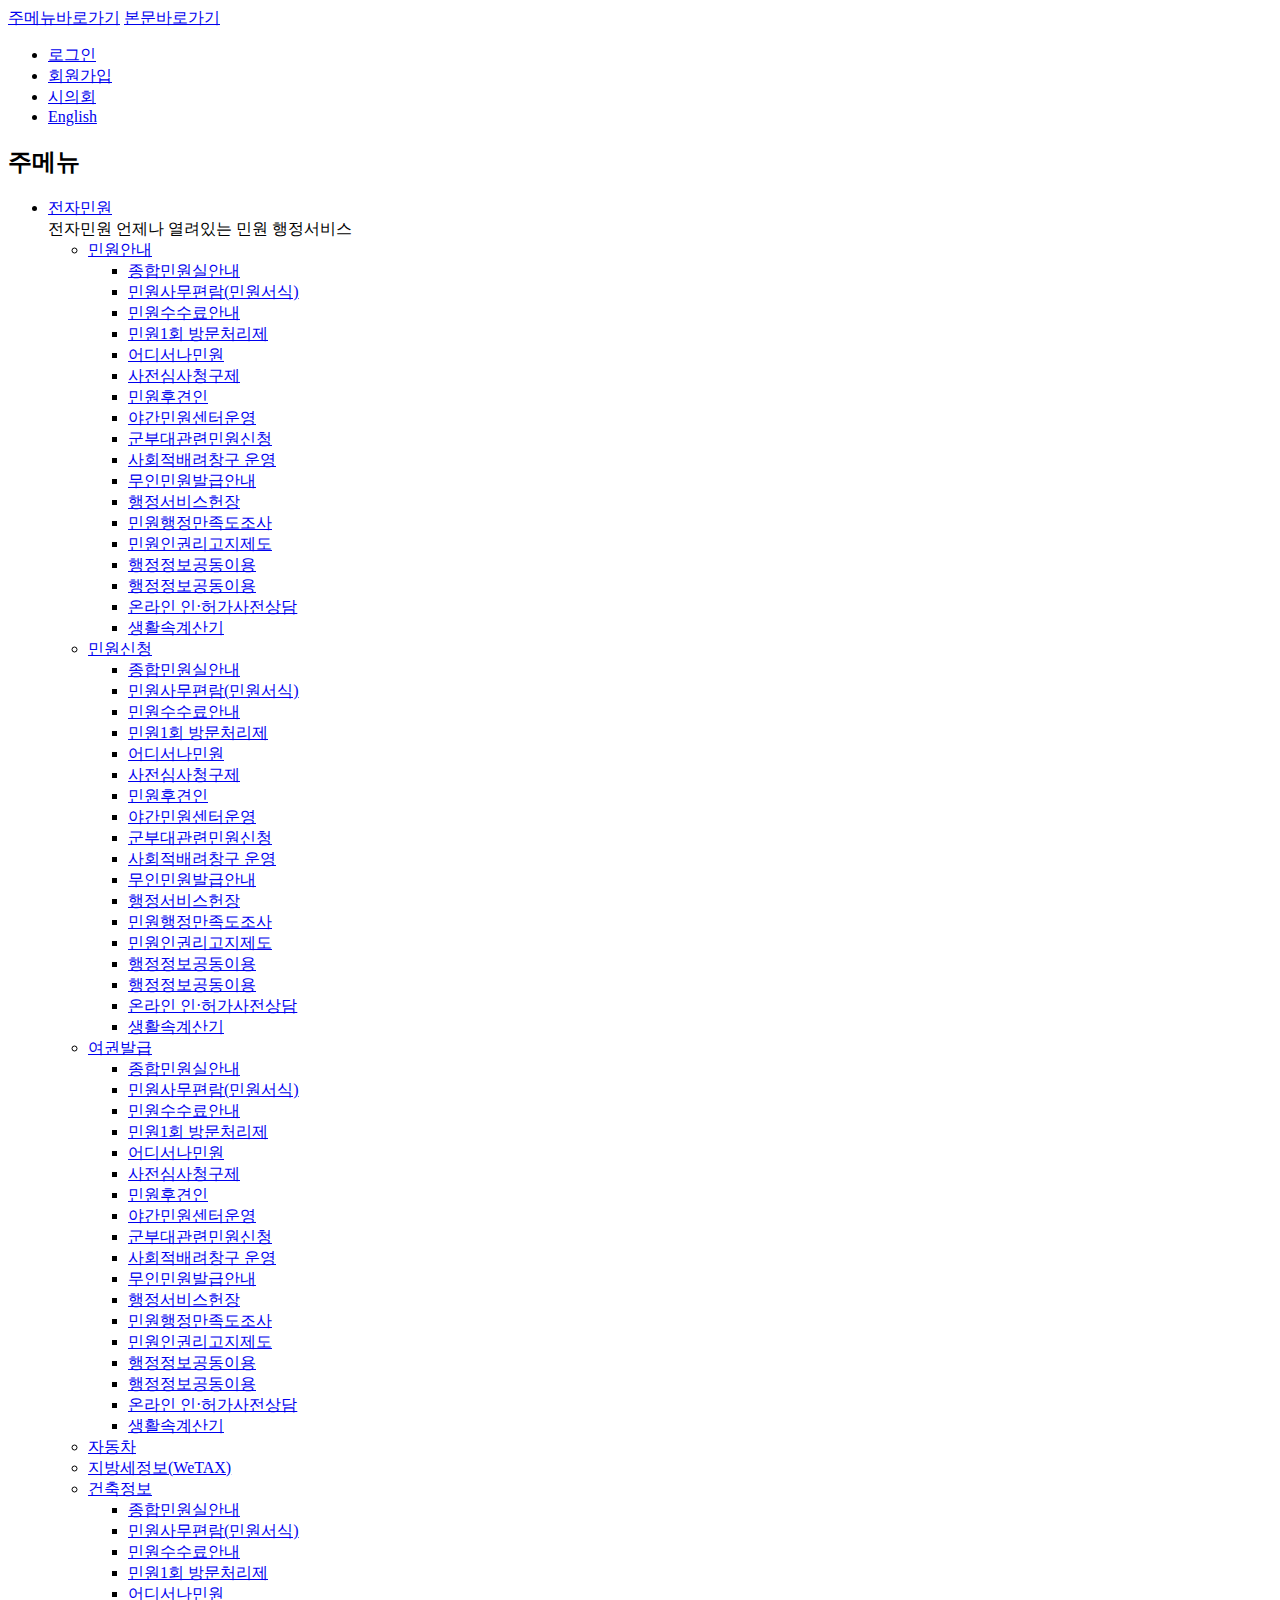
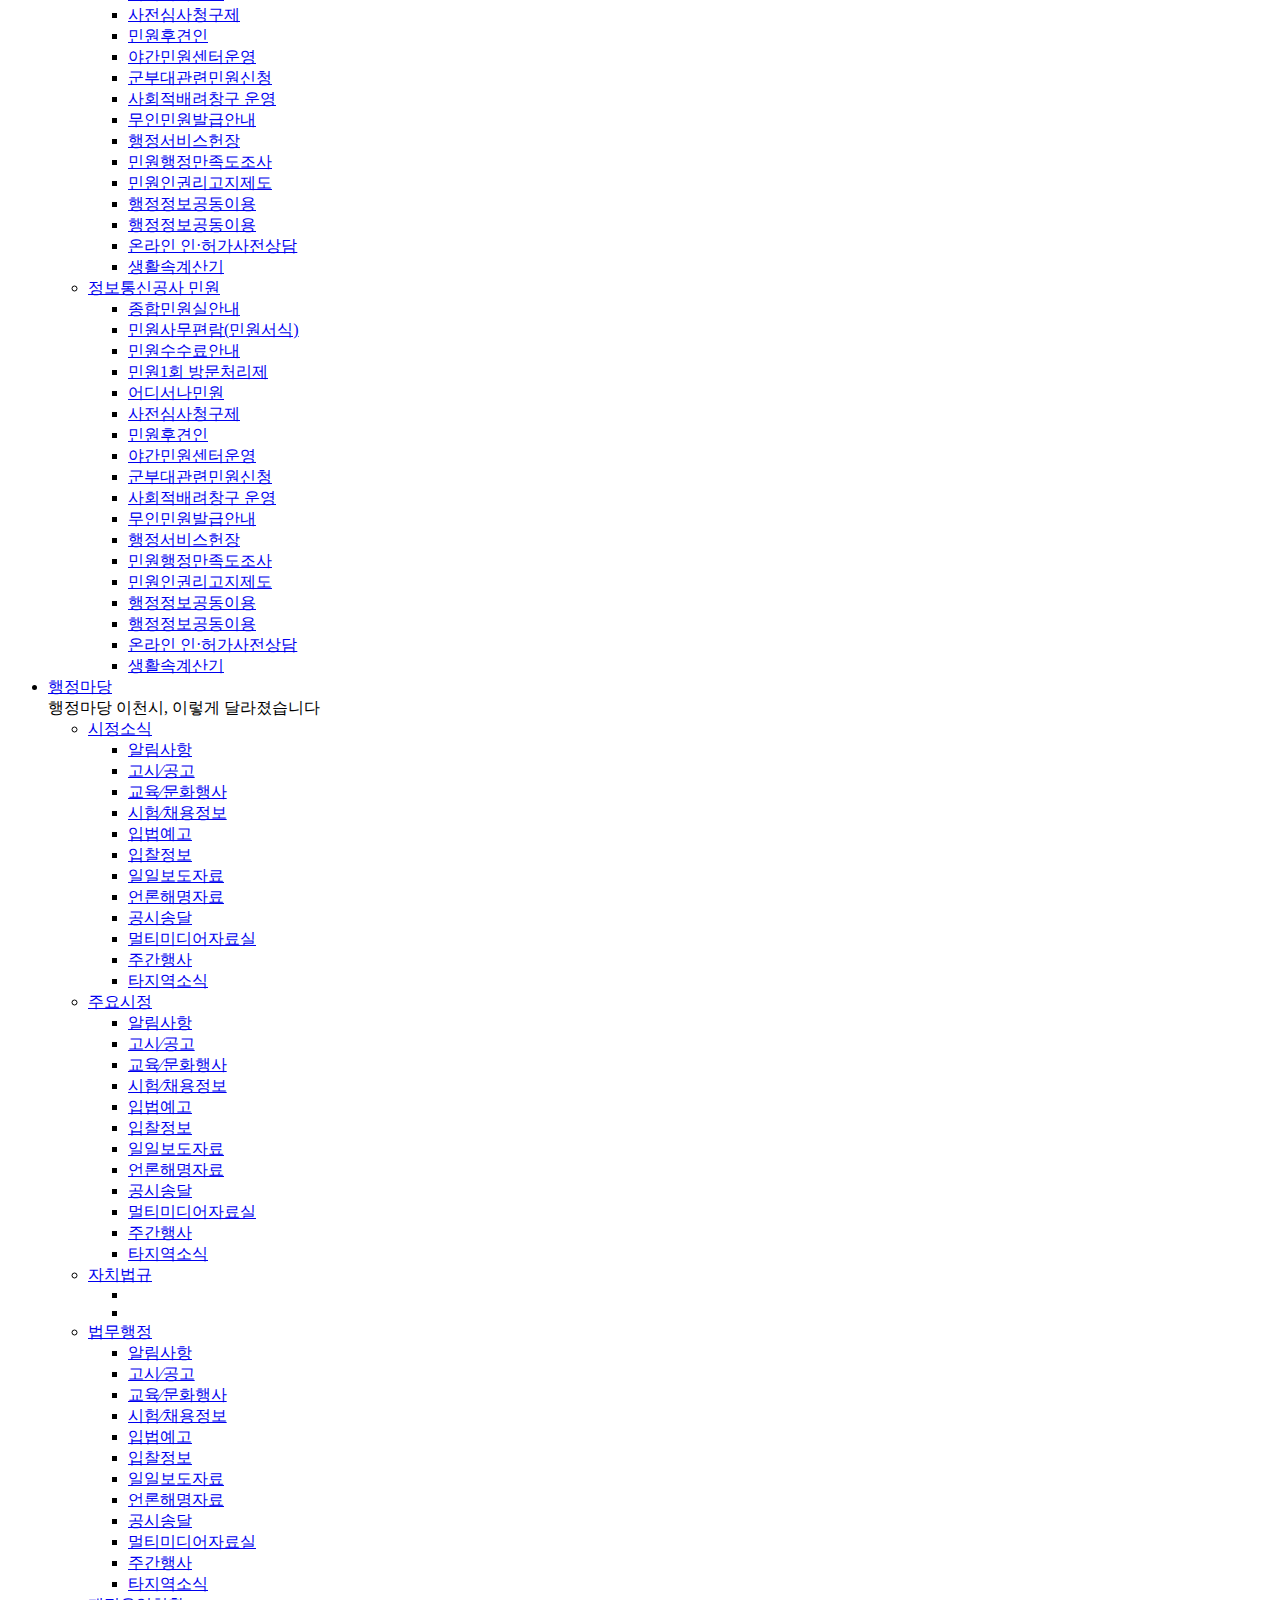
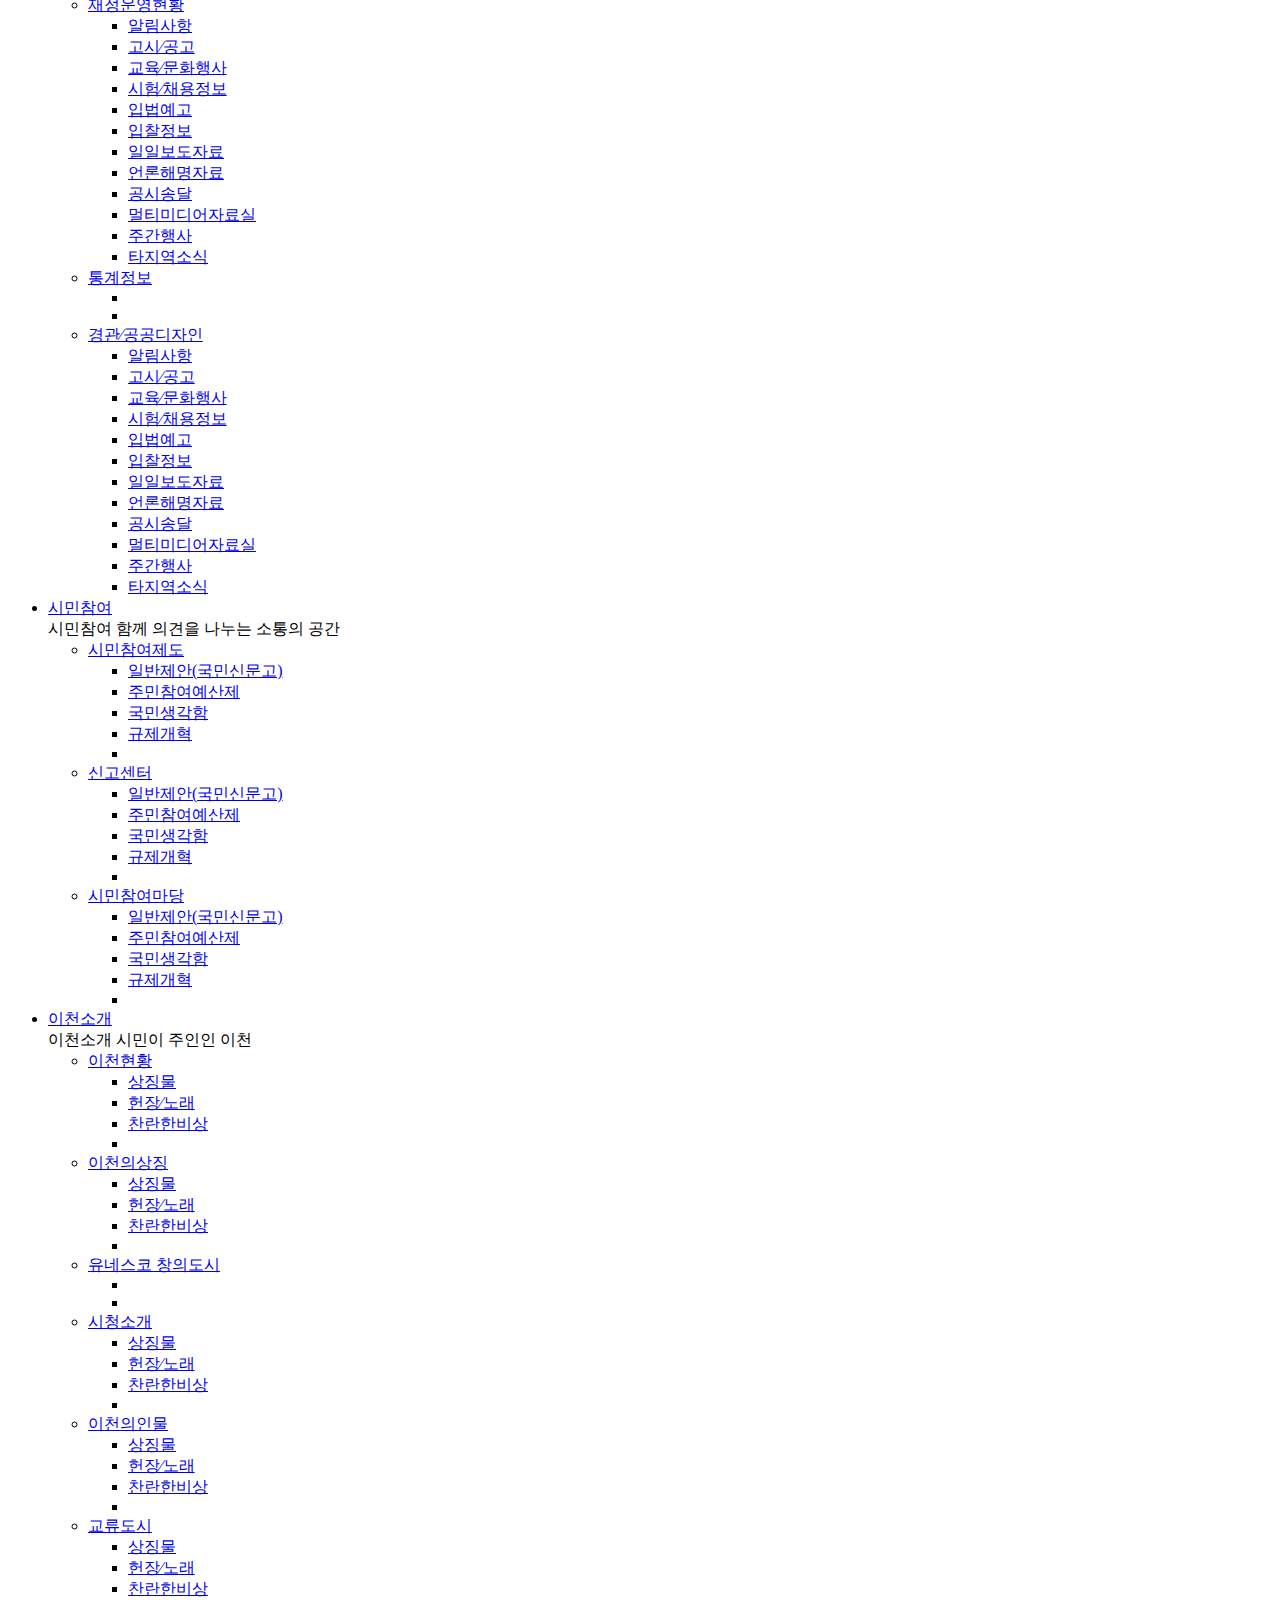
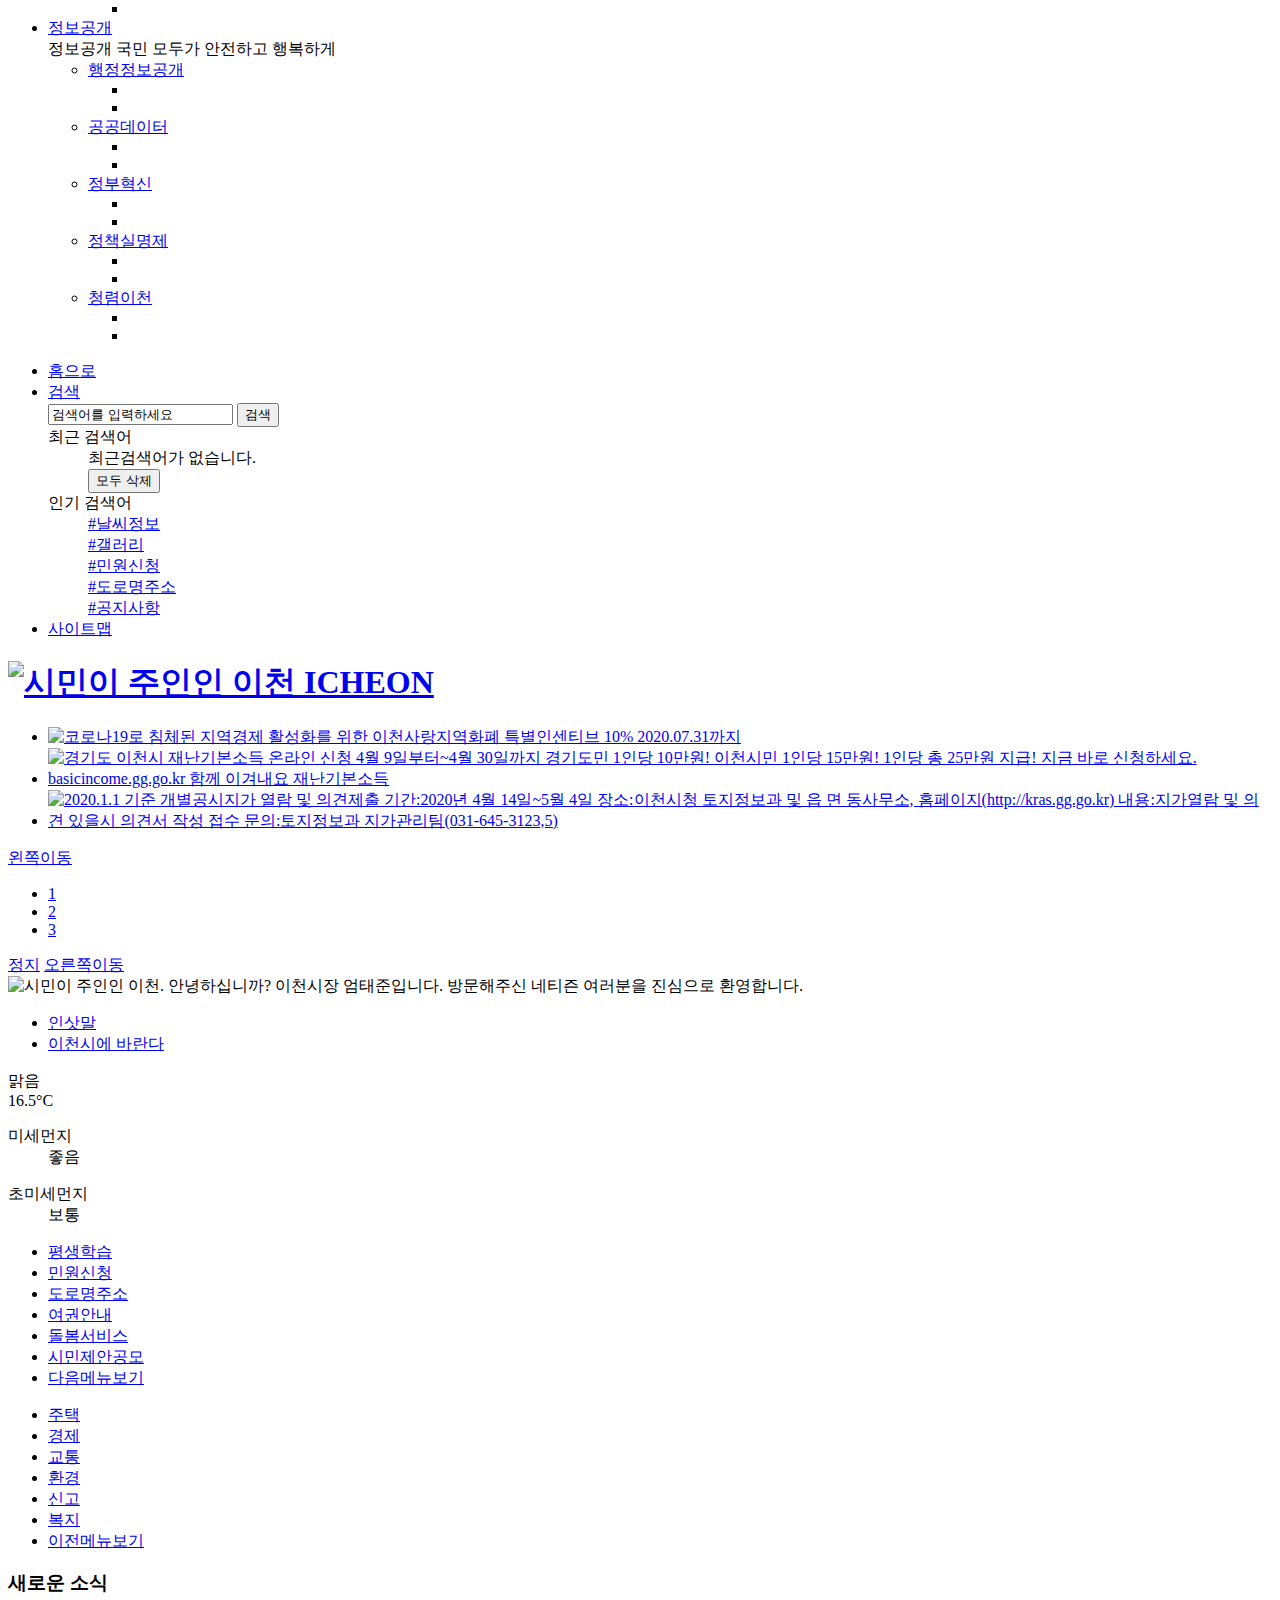
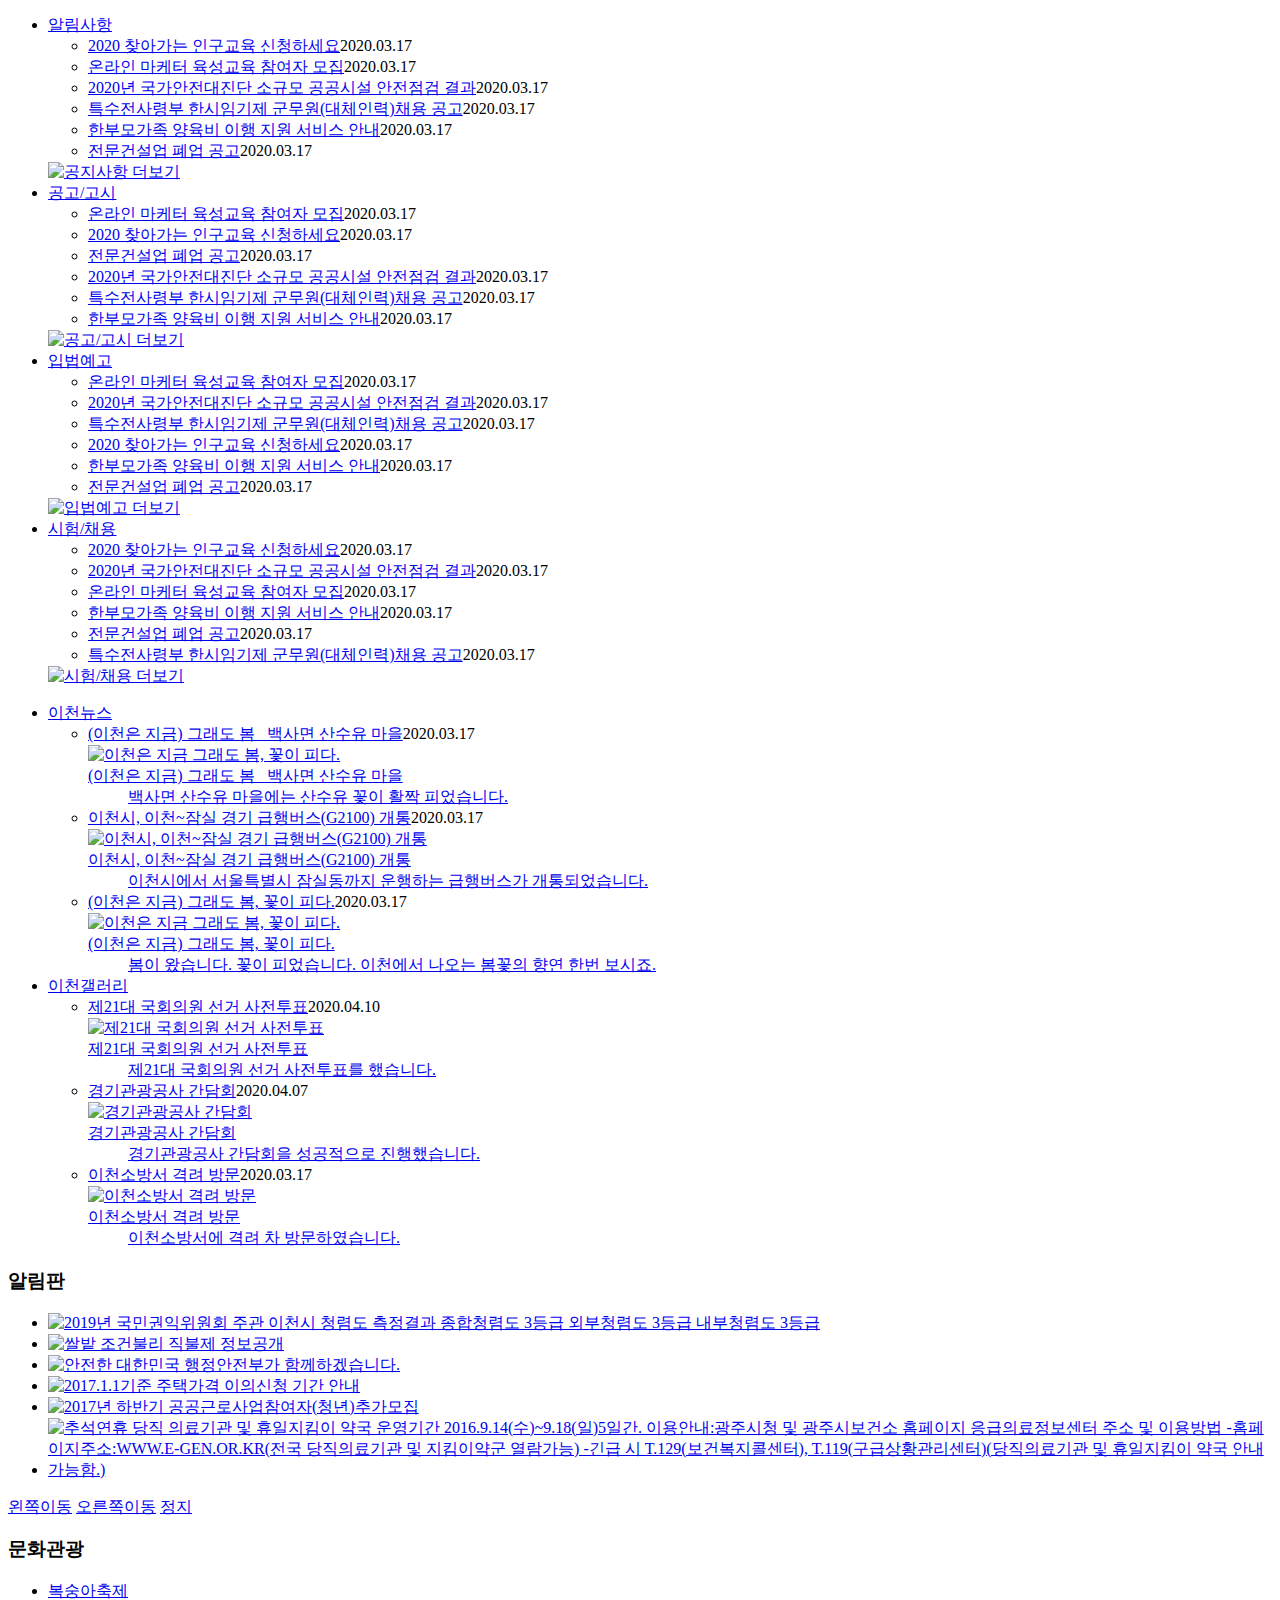
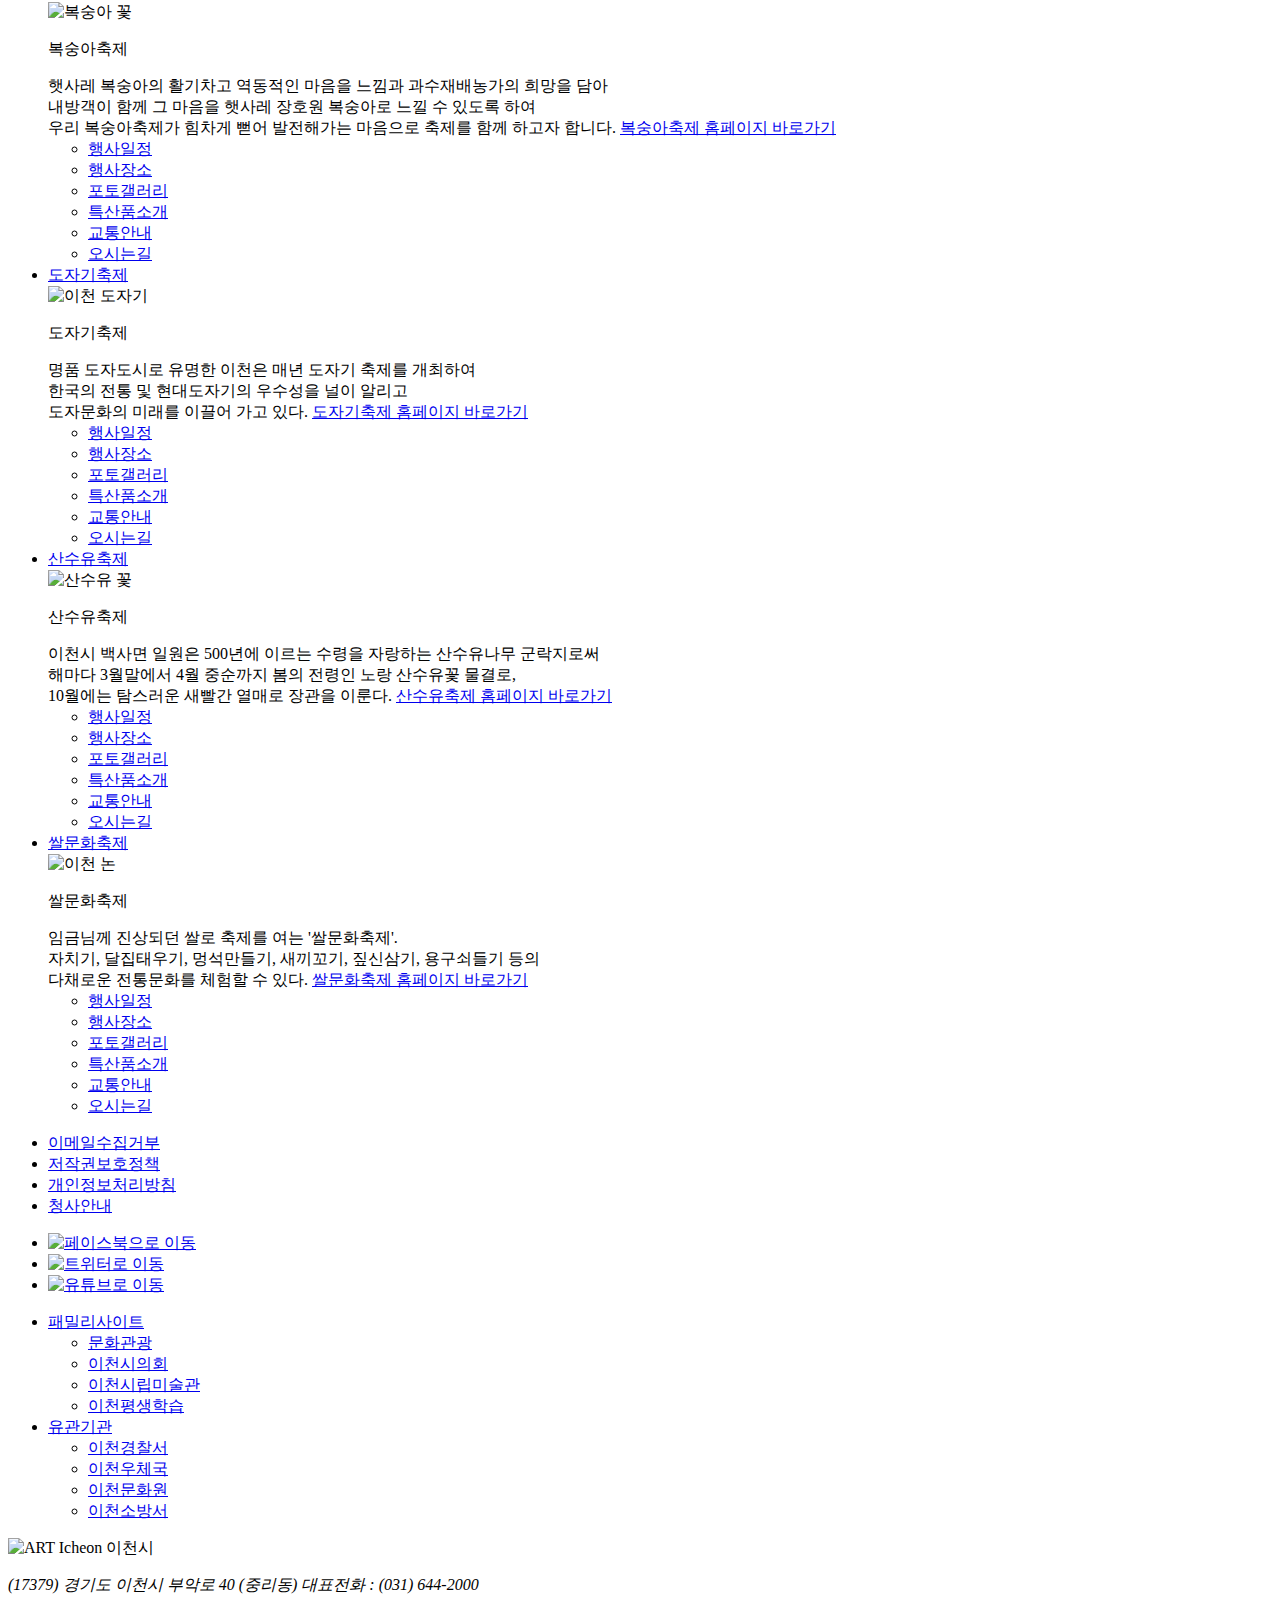
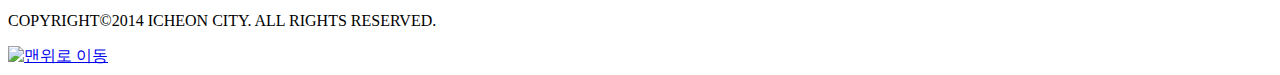
==== html/index.html @ 1af58473 "Add files via upload" ====
<!DOCTYPE html PUBLIC "-//W3C//DTD XHTML 1.0 Transitional//EN" "http://www.w3.org/TR/xhtml1/DTD/xhtml1-transitional.dtd">
<html lang="ko" xml:lang="ko" xmlns="http://www.w3.org/1999/xhtml">

<head>
	<meta http-equiv="Content-Type" content="text/html; charset=utf-8" />
	<meta http-equiv="X-UA-Compatible" content="IE=edge" />
	<title>시민이 주인인 이천 이천시청</title>
	<meta name="robots" content="noindex, nofollow" />
	<meta name="keywords" content="키워드넣기" />
	<meta name="description" content="설명넣기" />
	<meta name="author" content="저자넣기" />
	<link rel="stylesheet" type="text/css" href="../css/main.css" />
	<script type="text/javascript" src="../js/main.js"></script>
</head>

<body>
	<!-- skip menu-->
	<div id="skipMenu">
		<a href="#gnb">주메뉴바로가기</a>
		<a href="#container">본문바로가기</a>
	</div>
	<!-- wrapper / w:100%-->
	<div id="wrapper">
		<!-- header / w:100%-->
		<div id="header_wrap">
			<div id="header_intro_wrap">
				<div class="header_intro clearfix">
					<ul class="user_menu">
						<li><a href="login.html">로그인</a></li>
						<li><a href="signup_01.html">회원가입</a></li>
						<li><a href="/">시의회</a></li>
						<li><a href="/">English</a></li>
					</ul>
				</div>
			</div>
			<div class="header clearfix">
				<h2 class="skip">주메뉴</h2>
				<!-- gnb-->
				<ul class="gnb" id="gnb">
					<li><a href="notice.html">전자민원</a>
						<div class="gnb_sub_wrap">
							<div class="gnb_info_01">
								<span class="gnb_title">전자민원</span>
								<span class="gnb_text">언제나 열려있는 민원 행정서비스</span>
							</div>
							<ul class="gnb_depth2">
								<!-- depth_2 -->
								<li class="depth_2">
									<a href="/">민원안내</a>
									<ul class="depth_3">
										<li><a href="/">종합민원실안내</a></li>
										<li><a href="/">민원사무편람&#40;민원서식&#41;</a></li>
										<li><a href="/">민원수수료안내</a></li>
										<li><a href="/">민원1회 방문처리제</a></li>
										<li><a href="/">어디서나민원</a></li>
										<li><a href="/">사전심사청구제</a></li>
										<li><a href="/">민원후견인</a></li>
										<li><a href="/">야간민원센터운영</a></li>
										<li><a href="/">군부대관련민원신청</a></li>
										<li><a href="/">사회적배려창구 운영</a></li>
										<li><a href="/">무인민원발급안내</a></li>
										<li><a href="/">행정서비스헌장</a></li>
										<li><a href="/">민원행정만족도조사</a></li>
										<li><a href="/">민원인권리고지제도</a></li>
										<li><a href="/">행정정보공동이용</a></li>
										<li><a href="/">행정정보공동이용</a></li>
										<li><a href="/">온라인 인·허가사전상담</a></li>
										<li><a href="/">생활속계산기</a></li>
									</ul>
								</li><!-- //depth_2 -->
								<!-- depth_2 -->
								<li class="depth_2">
									<a href="/">민원신청</a>
									<ul class="depth_3">
										<li><a href="/">종합민원실안내</a></li>
										<li><a href="/">민원사무편람&#40;민원서식&#41;</a></li>
										<li><a href="/">민원수수료안내</a></li>
										<li><a href="/">민원1회 방문처리제</a></li>
										<li><a href="/">어디서나민원</a></li>
										<li><a href="/">사전심사청구제</a></li>
										<li><a href="/">민원후견인</a></li>
										<li><a href="/">야간민원센터운영</a></li>
										<li><a href="/">군부대관련민원신청</a></li>
										<li><a href="/">사회적배려창구 운영</a></li>
										<li><a href="/">무인민원발급안내</a></li>
										<li><a href="/">행정서비스헌장</a></li>
										<li><a href="/">민원행정만족도조사</a></li>
										<li><a href="/">민원인권리고지제도</a></li>
										<li><a href="/">행정정보공동이용</a></li>
										<li><a href="/">행정정보공동이용</a></li>
										<li><a href="/">온라인 인·허가사전상담</a></li>
										<li><a href="/">생활속계산기</a></li>
									</ul>
								</li><!-- //depth_2 -->
								<!-- depth_2 -->
								<li class="depth_2">
									<a href="/">여권발급</a>
									<ul class="depth_3">
										<li><a href="/">종합민원실안내</a></li>
										<li><a href="/">민원사무편람&#40;민원서식&#41;</a></li>
										<li><a href="/">민원수수료안내</a></li>
										<li><a href="/">민원1회 방문처리제</a></li>
										<li><a href="/">어디서나민원</a></li>
										<li><a href="/">사전심사청구제</a></li>
										<li><a href="/">민원후견인</a></li>
										<li><a href="/">야간민원센터운영</a></li>
										<li><a href="/">군부대관련민원신청</a></li>
										<li><a href="/">사회적배려창구 운영</a></li>
										<li><a href="/">무인민원발급안내</a></li>
										<li><a href="/">행정서비스헌장</a></li>
										<li><a href="/">민원행정만족도조사</a></li>
										<li><a href="/">민원인권리고지제도</a></li>
										<li><a href="/">행정정보공동이용</a></li>
										<li><a href="/">행정정보공동이용</a></li>
										<li><a href="/">온라인 인·허가사전상담</a></li>
										<li><a href="/">생활속계산기</a></li>
									</ul>
								</li><!-- //depth_2 -->
								<!-- depth_2 -->
								<li class="depth_2 new_page">
									<a href="/">자동차</a>
								</li><!-- //depth_2 -->
								<!-- depth_2 -->
								<li class="depth_2 new_page">
									<a href="/">지방세정보&#40;WeTAX&#41;</a>
								</li><!-- //depth_2 -->
								<!-- depth_2 -->
								<li class="depth_2">
									<a href="/">건축정보</a>
									<ul class="depth_3">
										<li><a href="/">종합민원실안내</a></li>
										<li><a href="/">민원사무편람&#40;민원서식&#41;</a></li>
										<li><a href="/">민원수수료안내</a></li>
										<li><a href="/">민원1회 방문처리제</a></li>
										<li><a href="/">어디서나민원</a></li>
										<li><a href="/">사전심사청구제</a></li>
										<li><a href="/">민원후견인</a></li>
										<li><a href="/">야간민원센터운영</a></li>
										<li><a href="/">군부대관련민원신청</a></li>
										<li><a href="/">사회적배려창구 운영</a></li>
										<li><a href="/">무인민원발급안내</a></li>
										<li><a href="/">행정서비스헌장</a></li>
										<li><a href="/">민원행정만족도조사</a></li>
										<li><a href="/">민원인권리고지제도</a></li>
										<li><a href="/">행정정보공동이용</a></li>
										<li><a href="/">행정정보공동이용</a></li>
										<li><a href="/">온라인 인·허가사전상담</a></li>
										<li><a href="/">생활속계산기</a></li>
									</ul>
								</li><!-- //depth_2 -->
								<!-- depth_2 -->
								<li class="depth_2">
									<a href="/">정보통신공사 민원</a>
									<ul class="depth_3">
										<li><a href="/">종합민원실안내</a></li>
										<li><a href="/">민원사무편람&#40;민원서식&#41;</a></li>
										<li><a href="/">민원수수료안내</a></li>
										<li><a href="/">민원1회 방문처리제</a></li>
										<li><a href="/">어디서나민원</a></li>
										<li><a href="/">사전심사청구제</a></li>
										<li><a href="/">민원후견인</a></li>
										<li><a href="/">야간민원센터운영</a></li>
										<li><a href="/">군부대관련민원신청</a></li>
										<li><a href="/">사회적배려창구 운영</a></li>
										<li><a href="/">무인민원발급안내</a></li>
										<li><a href="/">행정서비스헌장</a></li>
										<li><a href="/">민원행정만족도조사</a></li>
										<li><a href="/">민원인권리고지제도</a></li>
										<li><a href="/">행정정보공동이용</a></li>
										<li><a href="/">행정정보공동이용</a></li>
										<li><a href="/">온라인 인·허가사전상담</a></li>
										<li><a href="/">생활속계산기</a></li>
									</ul>
								</li><!-- //depth_2 -->
							</ul><!-- //gnb_depth2 -->
						</div>
					</li>
					<li><a href="gallery.html">행정마당</a>
						<div class="gnb_sub_wrap">
							<div class="gnb_info_02">
								<span class="gnb_title">행정마당</span>
								<span class="gnb_text">이천시, 이렇게 달라졌습니다</span>
							</div>
							<ul class="gnb_depth2">
								<!-- depth_2 -->
								<li class="depth_2">
									<a href="/">시정소식</a>
									<ul class="depth_3">
										<li><a href="/">알림사항</a></li>
										<li><a href="/">고시&frasl;공고</a></li>
										<li><a href="/">교육&frasl;문화행사</a></li>
										<li><a href="/">시험&frasl;채용정보</a></li>
										<li><a href="/">입법예고</a></li>
										<li><a href="/">입찰정보</a></li>
										<li><a href="/">일일보도자료</a></li>
										<li><a href="/">언론해명자료</a></li>
										<li><a href="/">공시송달</a></li>
										<li><a href="/">멀티미디어자료실</a></li>
										<li><a href="/">주간행사</a></li>
										<li><a href="/">타지역소식</a></li>
									</ul>
								</li><!-- //depth_2 -->
								<!-- depth_2 -->
								<li class="depth_2">
									<a href="/">주요시정</a>
									<ul class="depth_3">
										<li><a href="/">알림사항</a></li>
										<li><a href="/">고시&frasl;공고</a></li>
										<li><a href="/">교육&frasl;문화행사</a></li>
										<li><a href="/">시험&frasl;채용정보</a></li>
										<li><a href="/">입법예고</a></li>
										<li><a href="/">입찰정보</a></li>
										<li><a href="/">일일보도자료</a></li>
										<li><a href="/">언론해명자료</a></li>
										<li><a href="/">공시송달</a></li>
										<li><a href="/">멀티미디어자료실</a></li>
										<li><a href="/">주간행사</a></li>
										<li><a href="/">타지역소식</a></li>
									</ul>
								</li><!-- //depth_2 -->
								<!-- depth_2 -->
								<li class="depth_2 new_page">
									<a href="/">자치법규</a>
									<ul class="depth_3">
										<li></li>
									</ul>
									<ul class="depth_3_2">
										<li></li>
									</ul>
								</li><!-- //depth_2 -->
								<!-- depth_2 -->
								<li class="depth_2">
									<a href="/">법무행정</a>
									<ul class="depth_3">
										<li><a href="/">알림사항</a></li>
										<li><a href="/">고시&frasl;공고</a></li>
										<li><a href="/">교육&frasl;문화행사</a></li>
										<li><a href="/">시험&frasl;채용정보</a></li>
										<li><a href="/">입법예고</a></li>
										<li><a href="/">입찰정보</a></li>
										<li><a href="/">일일보도자료</a></li>
										<li><a href="/">언론해명자료</a></li>
										<li><a href="/">공시송달</a></li>
										<li><a href="/">멀티미디어자료실</a></li>
										<li><a href="/">주간행사</a></li>
										<li><a href="/">타지역소식</a></li>
									</ul>
								</li><!-- //depth_2 -->
								<!-- depth_2 -->
								<li class="depth_2">
									<a href="/">재정운영현황</a>
									<ul class="depth_3">
										<li><a href="/">알림사항</a></li>
										<li><a href="/">고시&frasl;공고</a></li>
										<li><a href="/">교육&frasl;문화행사</a></li>
										<li><a href="/">시험&frasl;채용정보</a></li>
										<li><a href="/">입법예고</a></li>
										<li><a href="/">입찰정보</a></li>
										<li><a href="/">일일보도자료</a></li>
										<li><a href="/">언론해명자료</a></li>
										<li><a href="/">공시송달</a></li>
										<li><a href="/">멀티미디어자료실</a></li>
										<li><a href="/">주간행사</a></li>
										<li><a href="/">타지역소식</a></li>
									</ul>
								</li><!-- //depth_2 -->
								<!-- depth_2 -->
								<li class="depth_2 new_page">
									<a href="/">통계정보</a>
									<ul class="depth_3">
										<li></li>
									</ul>
									<ul class="depth_3_2">
										<li></li>
									</ul>
								</li><!-- //depth_2 -->
								<!-- depth_2 -->
								<li class="depth_2">
									<a href="/">경관&frasl;공공디자인</a>
									<ul class="depth_3">
										<li><a href="/">알림사항</a></li>
										<li><a href="/">고시&frasl;공고</a></li>
										<li><a href="/">교육&frasl;문화행사</a></li>
										<li><a href="/">시험&frasl;채용정보</a></li>
										<li><a href="/">입법예고</a></li>
										<li><a href="/">입찰정보</a></li>
										<li><a href="/">일일보도자료</a></li>
										<li><a href="/">언론해명자료</a></li>
										<li><a href="/">공시송달</a></li>
										<li><a href="/">멀티미디어자료실</a></li>
										<li><a href="/">주간행사</a></li>
										<li><a href="/">타지역소식</a></li>
									</ul>
								</li><!-- //depth_2 -->
							</ul><!-- //gnb_depth2 -->
						</div>
					</li>
					<li><a href="sub.html">시민참여</a>
						<div class="gnb_sub_wrap">
							<div class="gnb_info_03">
								<span class="gnb_title">시민참여</span>
								<span class="gnb_text">함께 의견을 나누는 소통의 공간</span>
							</div>
							<ul class="gnb_depth2">
								<!-- depth_2 -->
								<li class="depth_2">
									<a href="/">시민참여제도</a>
									<ul class="depth_3">
										<li><a href="/">일반제안&#40;국민신문고&#41;</a></li>
										<li><a href="/">주민참여예산제</a></li>
										<li><a href="/">국민생각함</a></li>
										<li><a href="/">규제개혁</a></li>
									</ul>
									<ul class="depth_3_2">
										<li></li>
									</ul>
								</li><!-- //depth_2 -->
								<!-- depth_2 -->
								<li class="depth_2">
									<a href="/">신고센터</a>
									<ul class="depth_3">
										<li><a href="/">일반제안&#40;국민신문고&#41;</a></li>
										<li><a href="/">주민참여예산제</a></li>
										<li><a href="/">국민생각함</a></li>
										<li><a href="/">규제개혁</a></li>
									</ul>
									<ul class="depth_3_2">
										<li></li>
									</ul>
								</li><!-- //depth_2 -->
								<!-- depth_2 -->
								<li class="depth_2">
									<a href="/">시민참여마당</a>
									<ul class="depth_3">
										<li><a href="/">일반제안&#40;국민신문고&#41;</a></li>
										<li><a href="/">주민참여예산제</a></li>
										<li><a href="/">국민생각함</a></li>
										<li><a href="/">규제개혁</a></li>
									</ul>
									<ul class="depth_3_2">
										<li></li>
									</ul>
								</li><!-- //depth_2 -->
							</ul><!-- //gnb_depth2 -->
						</div>
					</li>
					<li><a href="login.html">이천소개</a>
						<div class="gnb_sub_wrap">
							<div class="gnb_info_04">
								<span class="gnb_title">이천소개</span>
								<span class="gnb_text">시민이 주인인 이천</span>
							</div>
							<ul class="gnb_depth2">
								<!-- depth_2 -->
								<li class="depth_2">
									<a href="/">이천현황</a>
									<ul class="depth_3">
										<li><a href="/">상징물</a></li>
										<li><a href="/">헌장&frasl;노래</a></li>
										<li><a href="/">찬란한비상</a></li>
									</ul>
									<ul class="depth_3_2">
										<li></li>
									</ul>
								</li><!-- //depth_2 -->
								<!-- depth_2 -->
								<li class="depth_2">
									<a href="/">이천의상징</a>
									<ul class="depth_3">
										<li><a href="/">상징물</a></li>
										<li><a href="/">헌장&frasl;노래</a></li>
										<li><a href="/">찬란한비상</a></li>
									</ul>
									<ul class="depth_3_2">
										<li></li>
									</ul>
								</li><!-- //depth_2 -->
								<!-- depth_2 -->
								<li class="depth_2 new_page">
									<a href="/">유네스코 창의도시</a>
									<ul class="depth_3">
										<li></li>
									</ul>
									<ul class="depth_3_2">
										<li></li>
									</ul>
								</li><!-- //depth_2 -->
								<!-- depth_2 -->
								<li class="depth_2">
									<a href="/">시청소개</a>
									<ul class="depth_3">
										<li><a href="/">상징물</a></li>
										<li><a href="/">헌장&frasl;노래</a></li>
										<li><a href="/">찬란한비상</a></li>
									</ul>
									<ul class="depth_3_2">
										<li></li>
									</ul>
								</li><!-- //depth_2 -->
								<!-- depth_2 -->
								<li class="depth_2">
									<a href="/">이천의인물</a>
									<ul class="depth_3">
										<li><a href="/">상징물</a></li>
										<li><a href="/">헌장&frasl;노래</a></li>
										<li><a href="/">찬란한비상</a></li>
									</ul>
									<ul class="depth_3_2">
										<li></li>
									</ul>
								</li><!-- //depth_2 -->
								<!-- depth_2 -->
								<li class="depth_2">
									<a href="/">교류도시</a>
									<ul class="depth_3">
										<li><a href="/">상징물</a></li>
										<li><a href="/">헌장&frasl;노래</a></li>
										<li><a href="/">찬란한비상</a></li>
									</ul>
									<ul class="depth_3_2">
										<li></li>
									</ul>
								</li><!-- //depth_2 -->
							</ul><!-- //gnb_depth2 -->
						</div>
					</li>
					<li><a href="signup_01.html">정보공개</a>
						<div class="gnb_sub_wrap">
							<div class="gnb_info_05">
								<span class="gnb_title">정보공개</span>
								<span class="gnb_text">국민 모두가 안전하고 행복하게</span>
							</div>
							<ul class="gnb_depth2">
								<li class="depth_2 new_page"><a href="/">행정정보공개</a>
									<ul class="depth_3">
										<li></li>
									</ul>
									<ul class="depth_3_2">
										<li></li>
									</ul>
								</li>
								<li class="depth_2 new_page"><a href="/">공공데이터</a>
									<ul class="depth_3">
										<li></li>
									</ul>
									<ul class="depth_3_2">
										<li></li>
									</ul>
								</li>
								<li class="depth_2 new_page"><a href="/">정부혁신</a>
									<ul class="depth_3">
										<li></li>
									</ul>
									<ul class="depth_3_2">
										<li></li>
									</ul>
								</li>
								<li class="depth_2 new_page"><a href="/">정책실명제</a>
									<ul class="depth_3">
										<li></li>
									</ul>
									<ul class="depth_3_2">
										<li></li>
									</ul>
								</li>
								<li class="depth_2 new_page"><a href="/">청렴이천</a>
									<ul class="depth_3">
										<li></li>
									</ul>
									<ul class="depth_3_2">
										<li></li>
									</ul>
								</li>
							</ul><!-- //gnb_depth2 -->
						</div>
					</li>
				</ul>
				<!-- //gnb -->
				<ul class="quick_menu">
					<li class="quick_home"><a href="index.html"><span class="skip">홈으로</span></a></li>
					<li class="quick_src"><a href="/" id="src_icon"><span class="skip">검색</span></a>
						<div id="src_zone">
							<form method="post" action="#" name="search">
								<input type="text" title="검색어입력" value="검색어를 입력하세요" class="search_bar"/>
								<button class="search_icon" title="검색하기">검색</button>
							</form>
							<dl class="search_current">
								<dt>최근 검색어</dt>
								<dd>최근검색어가 없습니다.</dd>
								<dd><button class="search_delete" title="최근 검색어 모두 삭제">모두 삭제</button></dd>
							</dl>
							<dl class="search_popular">
								<dt>인기 검색어</dt>
								<dd><a href="/">#날씨정보</a></dd>
								<dd><a href="/">#갤러리</a></dd>
								<dd><a href="/">#민원신청</a></dd>
								<dd><a href="/">#도로명주소</a></dd>
								<dd><a href="/">#공지사항</a></dd>
							</dl>
						</div>
					</li>
					<li class="quick_map"><a href="/"><span class="skip">사이트맵</span></a></li>
				</ul>
			</div>
		</div>
		<!-- //header_wrap -->
		<!-- container_wrap -->
		<div id="container" class="container_wrap">
				<!-- visual_wrap -->
				<div class="visual_wrap">
					<div class="visual">
						<h1><a href="/"><img src="../images/logo.png" alt="시민이 주인인 이천 ICHEON" /></a></h1>
						<div class="visual_zone clearfix">
							<div class="visual_main">
								<ul class="visual_list" id="mainBanner">
									<li><a href="/"><img src="../images/main_banner01.png" alt="코로나19로 침체된 지역경제 활성화를 위한 이천사랑지역화폐 특별인센티브 10% 2020.07.31까지" /></a></li>
									<li><a href="/"><img src="../images/main_banner02.png" alt="경기도 이천시 재난기본소득 온라인 신청 4월 9일부터~4월 30일까지 경기도민 1인당 10만원! 이천시민 1인당 15만원! 1인당 총 25만원 지급! 지금 바로 신청하세요. basicincome.gg.go.kr 함께 이겨내요 재난기본소득" /></a></li>
									<li><a href="/"><img src="../images/main_banner03.png" alt="2020.1.1 기준 개별공시지가 열람 및 의견제출 기간:2020년 4월 14일~5월 4일 장소:이천시청 토지정보과 및 읍 면 동사무소, 홈페이지(http://kras.gg.go.kr) 내용:지가열람 및 의견 있을시 의견서 작성 접수 문의:토지정보과 지가관리팀(031-645-3123,5)" /></a></li>
								</ul>
								<div class="visual_btn_icon" id="mainBannerBtn">
									<a href="/" class="btn_prev"><span class="skip">왼쪽이동</span></a>
									<ul class="visual_btn_num">
										<li class="clearfix"><a href="/" class="on"><span class="skip">1</span></a></li>
										<li class="clearfix"><a href="/"><span class="skip">2</span></a></li>
										<li class="clearfix"><a href="/"><span class="skip">3</span></a></li>
									</ul>
									<a href="/" class="btn_stop"><span class="skip">정지</span></a>
									<a href="/" class="btn_next"><span class="skip">오른쪽이동</span></a>
								</div>
							</div>
							<div class="visual_aside">
								<div class="ceo">
									<img src="../images/profile.png" alt="시민이 주인인 이천. 안녕하십니까? 이천시장 엄태준입니다. 방문해주신 네티즌 여러분을 진심으로 환영합니다." />
									<ul class="ceo_menu clearfix">
										<li><a href="/" class="greeting">인삿말</a></li>
										<li><a href="/" class="want">이천시에 바란다</a></li>
									</ul>
								</div>
								<div class="weather clearfix">
									<div class="weather_info">
										<p><span class="weather_current">맑음</span><br /><span class="weather_num">16.5</span>&deg;C</p>
									</div>
									<div class="weather_dust clearfix">
										<dl>
											<dt>미세먼지</dt>
											<dd class="dust_01">좋음</dd>
										</dl>
										<dl>
											<dt>초미세먼지</dt>
											<dd class="dust_02">보통</dd>
										</dl>
									</div>
								</div>
							</div>
						</div>
						<div class="service_zone" id="service_zone">
							<ul class="service_00">
								<li><a href="/" class="icon_1">평생학습</a></li>
								<li><a href="/" class="icon_2">민원신청</a></li>
								<li><a href="/" class="icon_3">도로명주소</a></li>
								<li><a href="/" class="icon_4">여권안내</a></li>
								<li><a href="/" class="icon_5">돌봄서비스</a></li>
								<li><a href="/" class="icon_6">시민제안공모</a></li>
        <li><a href="/" class="icon_next" onclick="srvBtn(0,1);return false;"><span class="skip">다음메뉴보기</span></a></li>
							</ul>
							<ul class="service_01 off">
								<li><a href="/" class="icon_1">주택</a></li>
								<li><a href="/" class="icon_2">경제</a></li>
								<li><a href="/" class="icon_3">교통</a></li>
								<li><a href="/" class="icon_4">환경</a></li>
								<li><a href="/" class="icon_5">신고</a></li>
								<li><a href="/" class="icon_6">복지</a></li>
        <li><a href="/" class="icon_prev" onclick="srvBtn(1,0);return false;"><span class="skip">이전메뉴보기</span></a></li>
							</ul>
						</div>
					</div>
				</div>
				<!-- //visual_wrap -->
				<div class="contents_wrap clearfix">
					<h3 class="h3_title">새로운 소식</h3>
					<div class="notice_zone">
						<ul class="notice clearfix" id="notice">
							<li class="notice_title"><a href="/" class="on">알림사항</a>
								<ul class="notice_list on">
									<li><a href="/" class="subject">2020 찾아가는 인구교육 신청하세요</a><span class="date">2020.03.17</span></li>
									<li><a href="/" class="subject">온라인 마케터 육성교육 참여자 모집</a><span class="date">2020.03.17</span></li>
									<li><a href="/" class="subject">2020년 국가안전대진단 소규모 공공시설 안전점검 결과</a><span class="date">2020.03.17</span></li>
									<li><a href="/" class="subject">특수전사령부 한시임기제 군무원(대체인력)채용 공고</a><span class="date">2020.03.17</span></li>
									<li><a href="/" class="subject">한부모가족 양육비 이행 지원 서비스 안내</a><span class="date">2020.03.17</span></li>
									<li><a href="/" class="subject">전문건설업 폐업 공고</a><span class="date">2020.03.17</span></li>
								</ul>
								<a href="/" class="notice_icon"><img src="../images/list_menu.png" alt="공지사항 더보기" /></a>
							</li>
							<li class="notice_title"><a href="/">공고/고시</a>
								<ul class="notice_list">
									<li><a href="/" class="subject">온라인 마케터 육성교육 참여자 모집</a><span class="date">2020.03.17</span></li>
									<li><a href="/" class="subject">2020 찾아가는 인구교육 신청하세요</a><span class="date">2020.03.17</span></li>
									<li><a href="/" class="subject">전문건설업 폐업 공고</a><span class="date">2020.03.17</span></li>
									<li><a href="/" class="subject">2020년 국가안전대진단 소규모 공공시설 안전점검 결과</a><span class="date">2020.03.17</span></li>
									<li><a href="/" class="subject">특수전사령부 한시임기제 군무원(대체인력)채용 공고</a><span class="date">2020.03.17</span></li>
									<li><a href="/" class="subject">한부모가족 양육비 이행 지원 서비스 안내</a><span class="date">2020.03.17</span></li>
								</ul>
								<a href="/" class="notice_icon"><img src="../images/list_menu.png" alt="공고/고시 더보기" /></a>
							</li>
							<li class="notice_title"><a href="/">입법예고</a>
								<ul class="notice_list clearfix">
									<li><a href="/" class="subject">온라인 마케터 육성교육 참여자 모집</a><span class="date">2020.03.17</span></li>
									<li><a href="/" class="subject">2020년 국가안전대진단 소규모 공공시설 안전점검 결과</a><span class="date">2020.03.17</span></li>
									<li><a href="/" class="subject">특수전사령부 한시임기제 군무원(대체인력)채용 공고</a><span class="date">2020.03.17</span></li>
									<li><a href="/" class="subject">2020 찾아가는 인구교육 신청하세요</a><span class="date">2020.03.17</span></li>
									<li><a href="/" class="subject">한부모가족 양육비 이행 지원 서비스 안내</a><span class="date">2020.03.17</span></li>
									<li><a href="/" class="subject">전문건설업 폐업 공고</a><span class="date">2020.03.17</span></li>
								</ul>
								<a href="/" class="notice_icon"><img src="../images/list_menu.png" alt="입법예고 더보기" /></a>
							</li>
							<li class="notice_title"><a href="/">시험/채용</a>
								<ul class="notice_list">
									<li><a href="/" class="subject">2020 찾아가는 인구교육 신청하세요</a><span class="date">2020.03.17</span></li>
									<li><a href="/" class="subject">2020년 국가안전대진단 소규모 공공시설 안전점검 결과</a><span class="date">2020.03.17</span></li>
									<li><a href="/" class="subject">온라인 마케터 육성교육 참여자 모집</a><span class="date">2020.03.17</span></li>
									<li><a href="/" class="subject">한부모가족 양육비 이행 지원 서비스 안내</a><span class="date">2020.03.17</span></li>
									<li><a href="/" class="subject">전문건설업 폐업 공고</a><span class="date">2020.03.17</span></li>
									<li><a href="/" class="subject">특수전사령부 한시임기제 군무원(대체인력)채용 공고</a><span class="date">2020.03.17</span></li>
								</ul>
								<a href="/" class="notice_icon"><img src="../images/list_menu.png" alt="시험/채용 더보기" /></a>
							</li>
						</ul>
					</div>
					<div class="news_zone">
						<ul class="news clearfix" id="news">
							<li class="news_title"><a href="/" class="on">이천뉴스</a>
								<ul class="news_list on">
									<li><a href="/" class="subject">(이천은 지금) 그래도 봄_ 백사면 산수유 마을</a><span class="date">2020.03.17</span>
										<div class="news_current on">
											<a href="/"><img src="../images/news1.png" alt="이천은 지금 그래도 봄, 꽃이 피다." class="news_current_img" /></a>
											<dl class="news_current_txt">
												<dt><a href="/">(이천은 지금) 그래도 봄_ 백사면 산수유 마을</a></dt>
												<dd><a href="/">백사면 산수유 마을에는 산수유 꽃이 활짝 피었습니다.</a></dd>
											</dl>
										</div>
									</li>
									<li><a href="/" class="subject">이천시, 이천~잠실 경기 급행버스(G2100) 개통</a><span class="date">2020.03.17</span>
										<div class="news_current">
											<a href="/"><img src="../images/news2.png" alt="이천시, 이천~잠실 경기 급행버스(G2100) 개통" class="news_current_img" /></a>
											<dl class="news_current_txt">
												<dt><a href="/">이천시, 이천~잠실 경기 급행버스(G2100) 개통</a></dt>
												<dd><a href="/">이천시에서 서울특별시 잠실동까지 운행하는 급행버스가 개통되었습니다.</a></dd>
											</dl>

										</div>
									</li>
									<li><a href="/" class="subject">(이천은 지금) 그래도 봄, 꽃이 피다.</a><span class="date">2020.03.17</span>
										<div class="news_current">
											<a href="/"><img src="../images/news3.png" alt="이천은 지금 그래도 봄, 꽃이 피다." class="news_current_img" /></a>
											<dl class="news_current_txt">
												<dt><a href="/">(이천은 지금) 그래도 봄, 꽃이 피다.</a></dt>
												<dd><a href="/">봄이 왔습니다. 꽃이 피었습니다. 이천에서 나오는 봄꽃의 향연 한번 보시죠.</a></dd>
											</dl>
										</div>
									</li>
								</ul>
							</li>
							<li class="news_title"><a href="/">이천갤러리</a>
								<ul class="news_list">
									<li><a href="/" class="subject">제21대 국회의원 선거 사전투표</a><span class="date">2020.04.10</span>
										<div class="news_current on">
											<a href="/"><img src="../images/gallery1.png" alt="제21대 국회의원 선거 사전투표" class="news_current_img" /></a>
											<dl class="news_current_txt">
												<dt><a href="/">제21대 국회의원 선거 사전투표</a></dt>
												<dd><a href="/">제21대 국회의원 선거 사전투표를 했습니다.</a></dd>
											</dl>
										</div>
									</li>
									<li><a href="/" class="subject">경기관광공사 간담회</a><span class="date">2020.04.07</span>
										<div class="news_current">
											<a href="/"><img src="../images/gallery2.png" alt="경기관광공사 간담회" class="news_current_img" /></a>
											<dl class="news_current_txt">
												<dt><a href="/">경기관광공사 간담회</a></dt>
												<dd><a href="/">경기관광공사 간담회을 성공적으로 진행했습니다.</a></dd>
											</dl>

										</div>
									</li>
									<li><a href="/" class="subject">이천소방서 격려 방문</a><span class="date">2020.03.17</span>
										<div class="news_current">
											<a href="/"><img src="../images/gallery3.png" alt="이천소방서 격려 방문" class="news_current_img" /></a>
											<dl class="news_current_txt">
												<dt><a href="/">이천소방서 격려 방문</a></dt>
												<dd><a href="/">이천소방서에 격려 차 방문하였습니다.</a></dd>
											</dl>
										</div>
									</li>
								</ul>
							</li>
						</ul>
					</div>
				</div>
				<!-- //contents_wrap -->
				<div class="banner_wrap">
				<div class="banner">
					<h3 class="h3_title">알림판</h3>
					<div class="banner_zone" id="banner_zone">
						<ul class="banner_list clearfix">
							<li><a href="/"><img src="../images/mini_banner01.png" alt="2019년 국민권익위원회 주관 이천시 청렴도 측정결과 종합청렴도 3등급 외부청렴도 3등급 내부청렴도 3등급" /></a></li>
							<li><a href="/"><img src="../images/mini_banner02.png" alt="쌀밭 조건불리 직불제 정보공개" /></a></li>
							<li><a href="/"><img src="../images/mini_banner03.png" alt="안전한 대한민국 행정안전부가 함께하겠습니다." /></a></li>
							<li><a href="/"><img src="../images/mini_banner04.png" alt="2017.1.1기준 주택가격 이의신청 기간 안내" /></a></li>
							<li><a href="/"><img src="../images/mini_banner05.png" alt="2017년 하반기 공공근로사업참여자(청년)추가모집" /></a></li>
							<li><a href="/"><img src="../images/mini_banner06.png" alt="추석연휴 당직 의료기관 및 휴일지킴이 약국 운영기간 2016.9.14(수)~9.18(일)5일간. 이용안내:광주시청 및 광주시보건소 홈페이지 응급의료정보센터 주소 및 이용방법 -홈페이지주소:WWW.E-GEN.OR.KR(전국 당직의료기관 및 지킴이약군 열람가능) -긴급 시 T.129(보건복지콜센터), T.119(구급상황관리센터)(당직의료기관 및 휴일지킴이 약국 안내 가능함.)" /></a></li>
						</ul>
					</div>
					<div class="banner_btn" id="banner_btn">
						<a href="/" class="btn_prev"><span class="skip">왼쪽이동</span></a>
						<a href="/" class="btn_next"><span class="skip">오른쪽이동</span></a>
						<a href="/" class="btn_stop"><span class="skip">정지</span></a>
					</div>
				</div>
				</div>
				<div class="trip_wrap">
					<h3 class="h3_title">문화관광</h3>
					<div class="trip_zone">
						<ul class="trip clearfix" id="trip">
							<li class="trip_title trip_title01"><a href="/" class="trip_icon01 on" onclick="trip(this,1);return false;">복숭아축제</a>
								<div class="trip_contents on">
										<img src="../images/c_banner1.png" alt="복숭아 꽃" />
									<div class="trip_info clearfix">
										<p class="info_title">복숭아축제</p>
										<span class="info_text">햇사레 복숭아의 활기차고 역동적인 마음을 느낌과 과수재배농가의 희망을 담아<br />내방객이 함께 그 마음을 햇사레 장호원 복숭아로 느낄 수 있도록 하여<br />우리 복숭아축제가 힘차게 뻗어 발전해가는 마음으로 축제를 함께 하고자 합니다.</span>
          <a href="/" target="_blank" title="새창" class="trip_arrow"><span class="skip">복숭아축제 홈페이지 바로가기</span></a>
									</div>
								</div>
								<div class="trip_aside on">
									<ul class="trip_menu">
										<li><a href="/" target="_blank" title="새창" class="trip_link01">행사일정</a></li>
										<li><a href="/" target="_blank" title="새창" class="trip_link02">행사장소</a></li>
										<li><a href="/" target="_blank" title="새창" class="trip_link03">포토갤러리</a></li>
										<li><a href="/" target="_blank" title="새창" class="trip_link04">특산품소개</a></li>
										<li><a href="/" target="_blank" title="새창" class="trip_link05">교통안내</a></li>
										<li><a href="/" target="_blank" title="새창" class="trip_link06">오시는길</a></li>
									</ul>
								</div>
							</li>
							<li class="trip_title trip_title02"><a href="/" class="trip_icon02 off" onclick="trip(this,2);return false;">도자기축제</a>
								<div class="trip_contents">
										<img src="../images/c_banner2.png" alt="이천 도자기" />
									<div class="trip_info clearfix">
										<p class="info_title">도자기축제</p>
										<span class="info_text">명품 도자도시로 유명한 이천은 매년 도자기 축제를 개최하여<br />한국의 전통 및 현대도자기의 우수성을 널이 알리고<br />도자문화의 미래를 이끌어 가고 있다.</span>
          <a href="/" target="_blank" title="새창" class="trip_arrow"><span class="skip">도자기축제 홈페이지 바로가기</span></a>
									</div>
								</div>
								<div class="trip_aside">
									<ul class="trip_menu">
										<li><a href="/" target="_blank" title="새창" class="trip_link01">행사일정</a></li>
										<li><a href="/" target="_blank" title="새창" class="trip_link02">행사장소</a></li>
										<li><a href="/" target="_blank" title="새창" class="trip_link03">포토갤러리</a></li>
										<li><a href="/" target="_blank" title="새창" class="trip_link04">특산품소개</a></li>
										<li><a href="/" target="_blank" title="새창" class="trip_link05">교통안내</a></li>
										<li><a href="/" target="_blank" title="새창" class="trip_link06">오시는길</a></li>
									</ul>
								</div>
							</li>
							<li class="trip_title trip_title03"><a href="/" class="trip_icon03 off" onclick="trip(this,3);return false;">산수유축제</a>
								<div class="trip_contents">
										<img src="../images/c_banner3.png" alt="산수유 꽃" />
									<div class="trip_info clearfix">
										<p class="info_title">산수유축제</p>
										<span class="info_text">이천시 백사면 일원은 500년에 이르는 수령을 자랑하는 산수유나무 군락지로써<br />해마다 3월말에서 4월 중순까지 봄의 전령인 노랑 산수유꽃 물결로,<br />10월에는 탐스러운 새빨간 열매로 장관을 이룬다.</span>
          <a href="/" target="_blank" title="새창" class="trip_arrow"><span class="skip">산수유축제 홈페이지 바로가기</span></a>
									</div>
								</div>
								<div class="trip_aside">
									<ul class="trip_menu">
										<li><a href="/" target="_blank" title="새창" class="trip_link01">행사일정</a></li>
										<li><a href="/" target="_blank" title="새창" class="trip_link02">행사장소</a></li>
										<li><a href="/" target="_blank" title="새창" class="trip_link03">포토갤러리</a></li>
										<li><a href="/" target="_blank" title="새창" class="trip_link04">특산품소개</a></li>
										<li><a href="/" target="_blank" title="새창" class="trip_link05">교통안내</a></li>
										<li><a href="/" target="_blank" title="새창" class="trip_link06">오시는길</a></li>
									</ul>
								</div>
							</li>
							<li class="trip_title trip_title04"><a href="/" class="trip_icon04 off" onclick="trip(this,4);return false;">쌀문화축제</a>
								<div class="trip_contents">
										<img src="../images/c_banner4.png" alt="이천 논" />
									<div class="trip_info clearfix">
										<p class="info_title">쌀문화축제</p>
										<span class="info_text">임금님께 진상되던 쌀로 축제를 여는 '쌀문화축제'. <br />자치기, 달집태우기, 멍석만들기, 새끼꼬기, 짚신삼기, 용구쇠들기 등의<br />다채로운 전통문화를 체험할 수 있다.</span>
          <a href="/" target="_blank" title="새창" class="trip_arrow"><span class="skip">쌀문화축제 홈페이지 바로가기</span></a>
									</div>
								</div>
								<div class="trip_aside">
									<ul class="trip_menu">
										<li><a href="/" target="_blank" title="새창" class="trip_link01">행사일정</a></li>
										<li><a href="/" target="_blank" title="새창" class="trip_link02">행사장소</a></li>
										<li><a href="/" target="_blank" title="새창" class="trip_link03">포토갤러리</a></li>
										<li><a href="/" target="_blank" title="새창" class="trip_link04">특산품소개</a></li>
										<li><a href="/" target="_blank" title="새창" class="trip_link05">교통안내</a></li>
										<li><a href="/" target="_blank" title="새창" class="trip_link06">오시는길</a></li>
									</ul>
								</div>
							</li>
						</ul>
					</div>
				</div>
				<!-- //trip_wrap -->
		</div>
	</div>
	<!-- //container_wrap -->
	<div id="footer_wrap" class="footer_wrap">
		<div class="footer_top_wrap">
			<div class="footer_top clearfix">
				<ul class="footer_menu">
					<li><a href="/">이메일수집거부</a></li>
					<li><a href="/">저작권보호정책</a></li>
					<li><a href="/">개인정보처리방침</a></li>
					<li><a href="/">청사안내</a></li>
				</ul>
				<ul class="footer_sns">
					<li><a href="/" target="_blank" title="새창"><img src="../images/sns_01.png" alt="페이스북으로 이동" /></a></li>
					<li><a href="/" target="_blank" title="새창"><img src="../images/sns_02.png" alt="트위터로 이동" /></a></li>
					<li><a href="/" target="_blank" title="새창"><img src="../images/sns_03.png" alt="유튜브로 이동" /></a></li>
				</ul>
				<ul class="family_site">
					<li class="family_title"><a href="/">패밀리사이트</a>
						<ul class="family_list">
							<li><a href="/">문화관광</a></li>
							<li><a href="/">이천시의회</a></li>
							<li><a href="/">이천시립미술관</a></li>
							<li><a href="/">이천평생학습</a></li>
						</ul>
					</li>
					<li class="family_title"><a href="/">유관기관</a>
						<ul class="family_list">
							<li><a href="/">이천경찰서</a></li>
							<li><a href="/">이천우체국</a></li>
							<li><a href="/">이천문화원</a></li>
							<li><a href="/">이천소방서</a></li>
						</ul>
					</li>
				</ul>
			</div>
		</div>
		<div class="footer_bottom_wrap">
			<div class="footer_bottom clearfix">
				<p class="footer_logo"><img src="../images/footer_logo.png" alt="ART Icheon 이천시" /></p>
				<div class="footer_info">
					<address>(17379) 경기도 이천시 부악로 40 (중리동) 대표전화 : (031) 644-2000</address>
					<p class="copy">COPYRIGHT&copy;2014 ICHEON CITY. ALL RIGHTS RESERVED.</p>
				</div>
				<span class="top_arrow"><a href="#wrapper"><img src="../images/footer_arrow.png" alt="맨위로 이동" /></a></span>
			</div>
		</div>
	</div>
	<!-- //wrapper -->

</body>

</html>
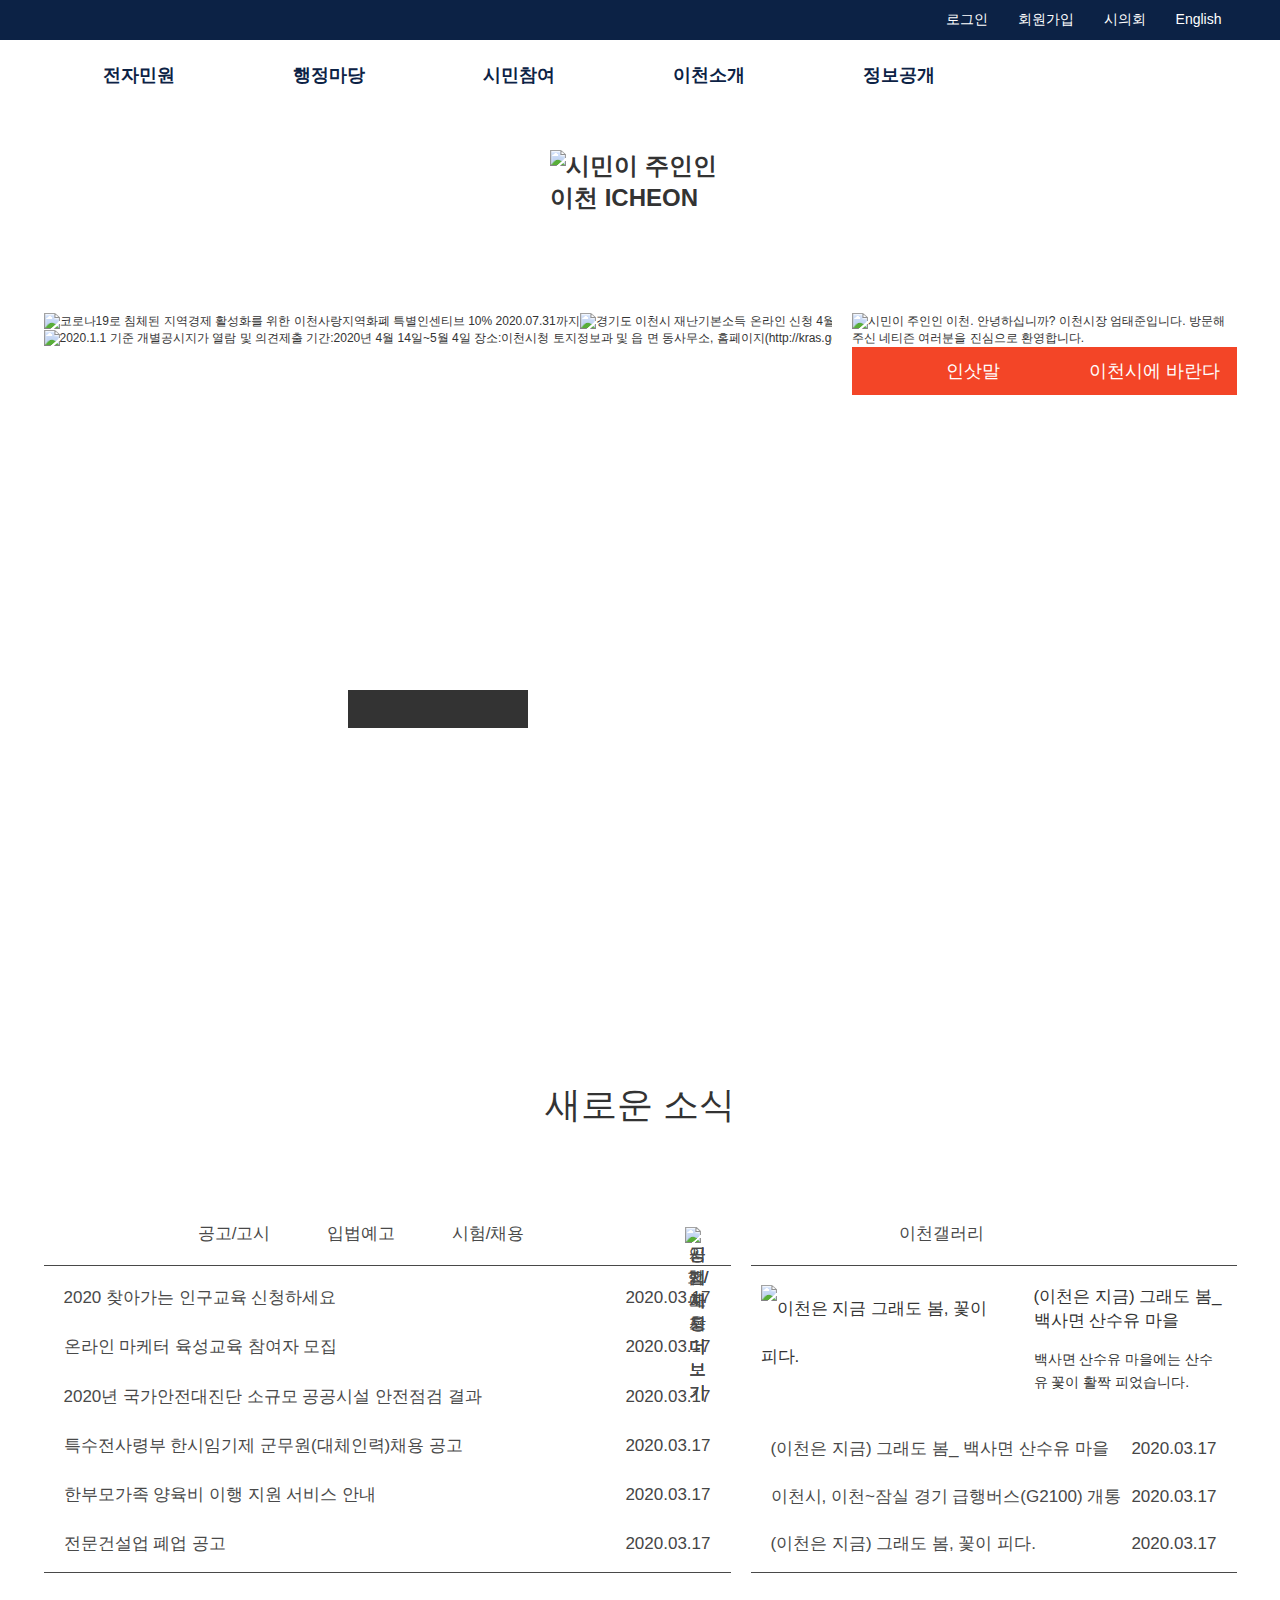
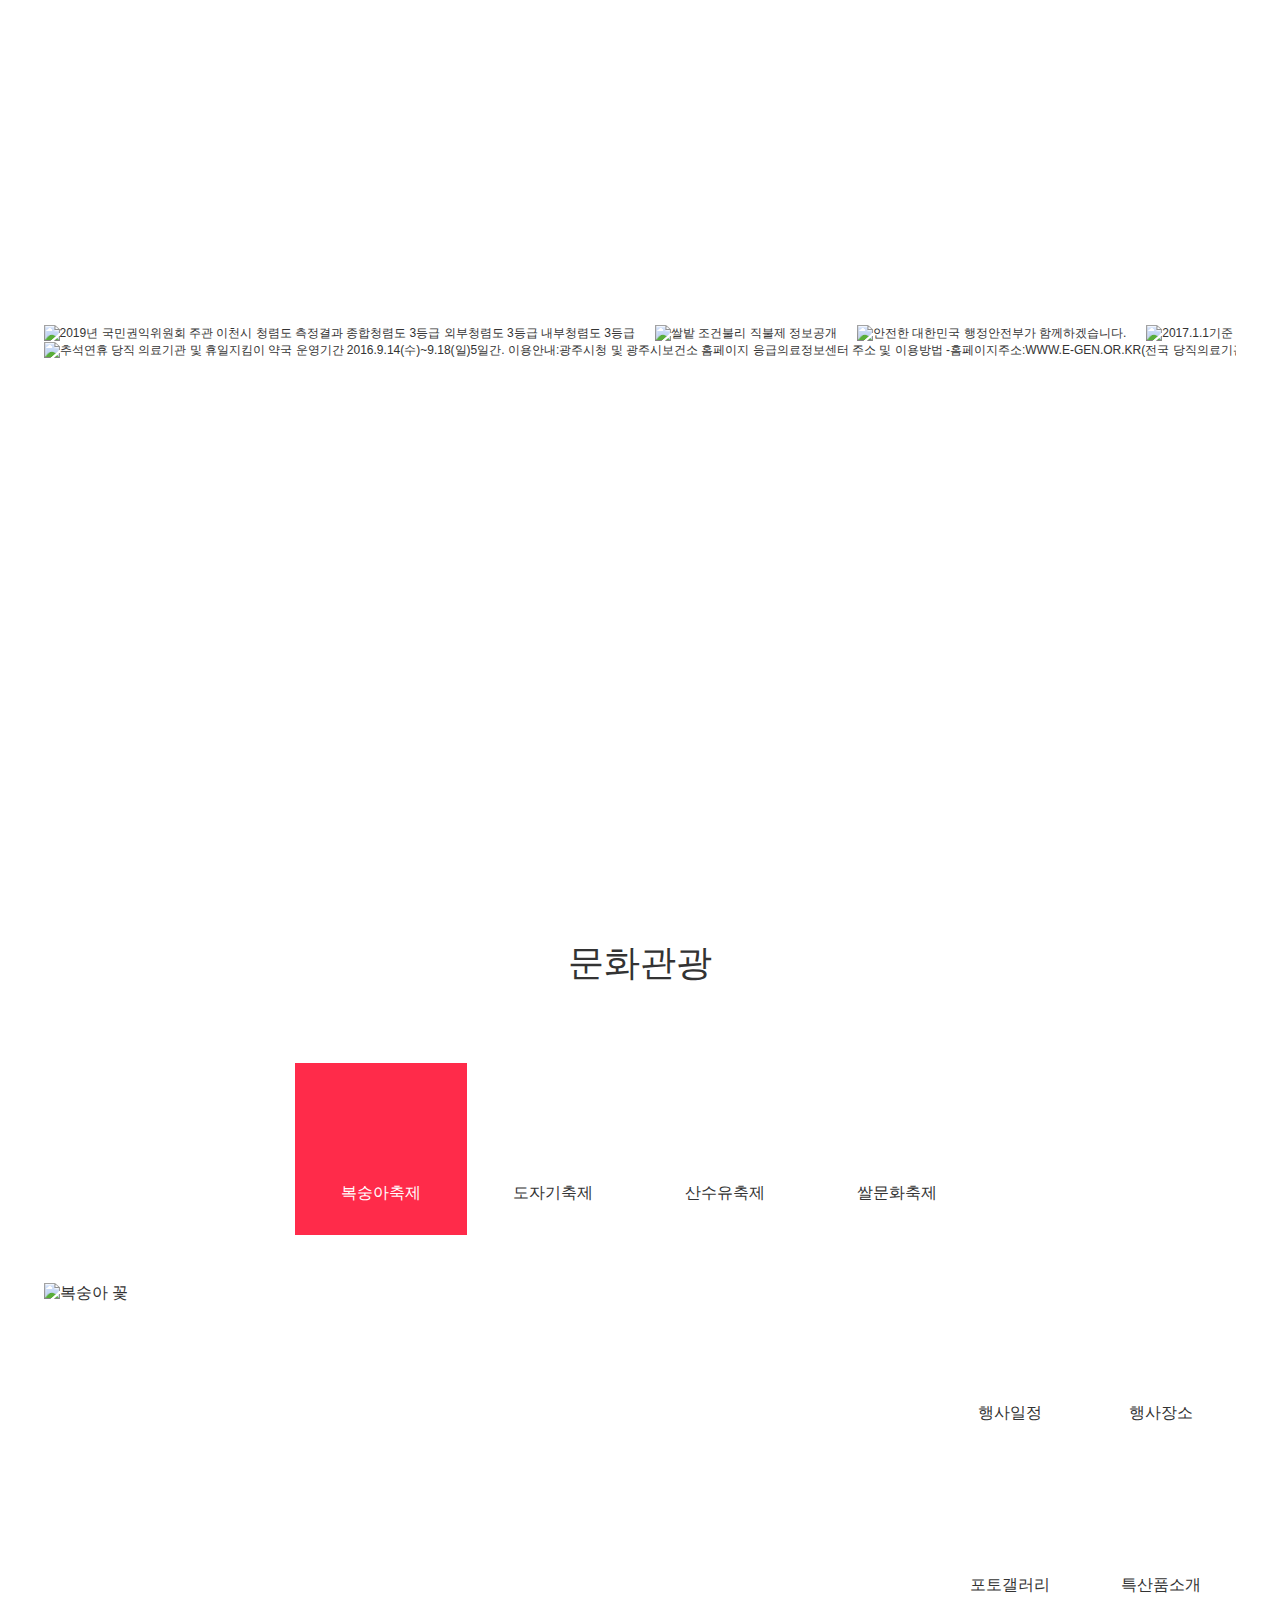
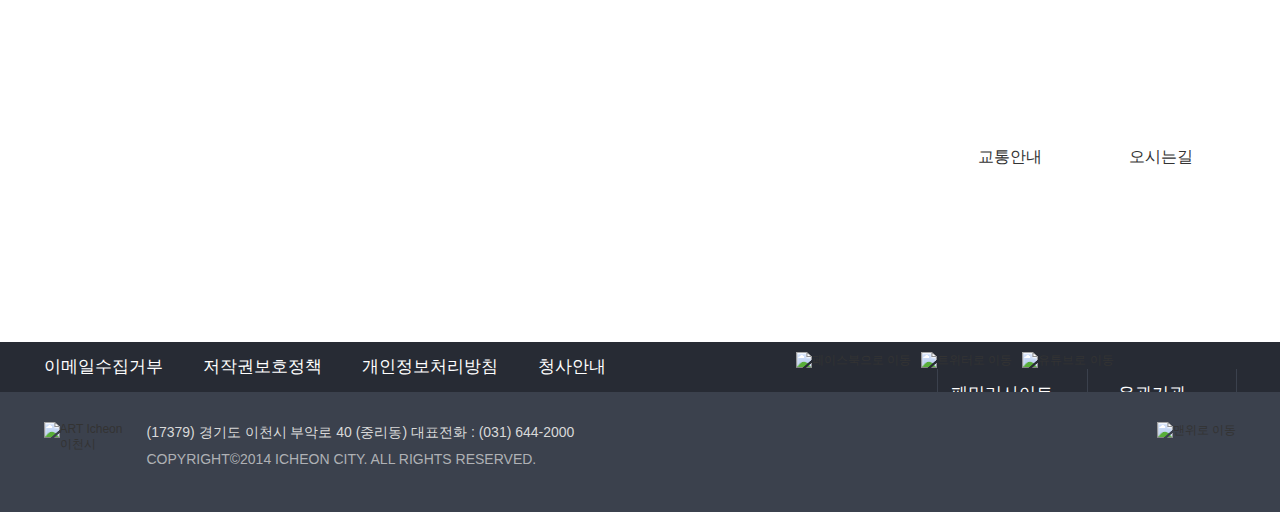
==== commit 8afc1062: "Add files via upload" ====
--- a/html/index.html
+++ b/html/index.html
@@ -28,8 +28,8 @@
 					<ul class="user_menu">
 						<li><a href="login.html">로그인</a></li>
 						<li><a href="signup_01.html">회원가입</a></li>
-						<li><a href="/">시의회</a></li>
-						<li><a href="/">English</a></li>
+						<li><a href="#">시의회</a></li>
+						<li><a href="#">English</a></li>
 					</ul>
 				</div>
 			</div>
@@ -46,130 +46,130 @@
 							<ul class="gnb_depth2">
 								<!-- depth_2 -->
 								<li class="depth_2">
-									<a href="/">민원안내</a>
-									<ul class="depth_3">
-										<li><a href="/">종합민원실안내</a></li>
-										<li><a href="/">민원사무편람&#40;민원서식&#41;</a></li>
-										<li><a href="/">민원수수료안내</a></li>
-										<li><a href="/">민원1회 방문처리제</a></li>
-										<li><a href="/">어디서나민원</a></li>
-										<li><a href="/">사전심사청구제</a></li>
-										<li><a href="/">민원후견인</a></li>
-										<li><a href="/">야간민원센터운영</a></li>
-										<li><a href="/">군부대관련민원신청</a></li>
-										<li><a href="/">사회적배려창구 운영</a></li>
-										<li><a href="/">무인민원발급안내</a></li>
-										<li><a href="/">행정서비스헌장</a></li>
-										<li><a href="/">민원행정만족도조사</a></li>
-										<li><a href="/">민원인권리고지제도</a></li>
-										<li><a href="/">행정정보공동이용</a></li>
-										<li><a href="/">행정정보공동이용</a></li>
-										<li><a href="/">온라인 인·허가사전상담</a></li>
-										<li><a href="/">생활속계산기</a></li>
-									</ul>
-								</li><!-- //depth_2 -->
-								<!-- depth_2 -->
-								<li class="depth_2">
-									<a href="/">민원신청</a>
-									<ul class="depth_3">
-										<li><a href="/">종합민원실안내</a></li>
-										<li><a href="/">민원사무편람&#40;민원서식&#41;</a></li>
-										<li><a href="/">민원수수료안내</a></li>
-										<li><a href="/">민원1회 방문처리제</a></li>
-										<li><a href="/">어디서나민원</a></li>
-										<li><a href="/">사전심사청구제</a></li>
-										<li><a href="/">민원후견인</a></li>
-										<li><a href="/">야간민원센터운영</a></li>
-										<li><a href="/">군부대관련민원신청</a></li>
-										<li><a href="/">사회적배려창구 운영</a></li>
-										<li><a href="/">무인민원발급안내</a></li>
-										<li><a href="/">행정서비스헌장</a></li>
-										<li><a href="/">민원행정만족도조사</a></li>
-										<li><a href="/">민원인권리고지제도</a></li>
-										<li><a href="/">행정정보공동이용</a></li>
-										<li><a href="/">행정정보공동이용</a></li>
-										<li><a href="/">온라인 인·허가사전상담</a></li>
-										<li><a href="/">생활속계산기</a></li>
-									</ul>
-								</li><!-- //depth_2 -->
-								<!-- depth_2 -->
-								<li class="depth_2">
-									<a href="/">여권발급</a>
-									<ul class="depth_3">
-										<li><a href="/">종합민원실안내</a></li>
-										<li><a href="/">민원사무편람&#40;민원서식&#41;</a></li>
-										<li><a href="/">민원수수료안내</a></li>
-										<li><a href="/">민원1회 방문처리제</a></li>
-										<li><a href="/">어디서나민원</a></li>
-										<li><a href="/">사전심사청구제</a></li>
-										<li><a href="/">민원후견인</a></li>
-										<li><a href="/">야간민원센터운영</a></li>
-										<li><a href="/">군부대관련민원신청</a></li>
-										<li><a href="/">사회적배려창구 운영</a></li>
-										<li><a href="/">무인민원발급안내</a></li>
-										<li><a href="/">행정서비스헌장</a></li>
-										<li><a href="/">민원행정만족도조사</a></li>
-										<li><a href="/">민원인권리고지제도</a></li>
-										<li><a href="/">행정정보공동이용</a></li>
-										<li><a href="/">행정정보공동이용</a></li>
-										<li><a href="/">온라인 인·허가사전상담</a></li>
-										<li><a href="/">생활속계산기</a></li>
+									<a href="#">민원안내</a>
+									<ul class="depth_3">
+										<li><a href="#">종합민원실안내</a></li>
+										<li><a href="#">민원사무편람&#40;민원서식&#41;</a></li>
+										<li><a href="#">민원수수료안내</a></li>
+										<li><a href="#">민원1회 방문처리제</a></li>
+										<li><a href="#">어디서나민원</a></li>
+										<li><a href="#">사전심사청구제</a></li>
+										<li><a href="#">민원후견인</a></li>
+										<li><a href="#">야간민원센터운영</a></li>
+										<li><a href="#">군부대관련민원신청</a></li>
+										<li><a href="#">사회적배려창구 운영</a></li>
+										<li><a href="#">무인민원발급안내</a></li>
+										<li><a href="#">행정서비스헌장</a></li>
+										<li><a href="#">민원행정만족도조사</a></li>
+										<li><a href="#">민원인권리고지제도</a></li>
+										<li><a href="#">행정정보공동이용</a></li>
+										<li><a href="#">행정정보공동이용</a></li>
+										<li><a href="#">온라인 인·허가사전상담</a></li>
+										<li><a href="#">생활속계산기</a></li>
+									</ul>
+								</li><!-- //depth_2 -->
+								<!-- depth_2 -->
+								<li class="depth_2">
+									<a href="#">민원신청</a>
+									<ul class="depth_3">
+										<li><a href="#">종합민원실안내</a></li>
+										<li><a href="#">민원사무편람&#40;민원서식&#41;</a></li>
+										<li><a href="#">민원수수료안내</a></li>
+										<li><a href="#">민원1회 방문처리제</a></li>
+										<li><a href="#">어디서나민원</a></li>
+										<li><a href="#">사전심사청구제</a></li>
+										<li><a href="#">민원후견인</a></li>
+										<li><a href="#">야간민원센터운영</a></li>
+										<li><a href="#">군부대관련민원신청</a></li>
+										<li><a href="#">사회적배려창구 운영</a></li>
+										<li><a href="#">무인민원발급안내</a></li>
+										<li><a href="#">행정서비스헌장</a></li>
+										<li><a href="#">민원행정만족도조사</a></li>
+										<li><a href="#">민원인권리고지제도</a></li>
+										<li><a href="#">행정정보공동이용</a></li>
+										<li><a href="#">행정정보공동이용</a></li>
+										<li><a href="#">온라인 인·허가사전상담</a></li>
+										<li><a href="#">생활속계산기</a></li>
+									</ul>
+								</li><!-- //depth_2 -->
+								<!-- depth_2 -->
+								<li class="depth_2">
+									<a href="#">여권발급</a>
+									<ul class="depth_3">
+										<li><a href="#">종합민원실안내</a></li>
+										<li><a href="#">민원사무편람&#40;민원서식&#41;</a></li>
+										<li><a href="#">민원수수료안내</a></li>
+										<li><a href="#">민원1회 방문처리제</a></li>
+										<li><a href="#">어디서나민원</a></li>
+										<li><a href="#">사전심사청구제</a></li>
+										<li><a href="#">민원후견인</a></li>
+										<li><a href="#">야간민원센터운영</a></li>
+										<li><a href="#">군부대관련민원신청</a></li>
+										<li><a href="#">사회적배려창구 운영</a></li>
+										<li><a href="#">무인민원발급안내</a></li>
+										<li><a href="#">행정서비스헌장</a></li>
+										<li><a href="#">민원행정만족도조사</a></li>
+										<li><a href="#">민원인권리고지제도</a></li>
+										<li><a href="#">행정정보공동이용</a></li>
+										<li><a href="#">행정정보공동이용</a></li>
+										<li><a href="#">온라인 인·허가사전상담</a></li>
+										<li><a href="#">생활속계산기</a></li>
 									</ul>
 								</li><!-- //depth_2 -->
 								<!-- depth_2 -->
 								<li class="depth_2 new_page">
-									<a href="/">자동차</a>
+									<a href="#">자동차</a>
 								</li><!-- //depth_2 -->
 								<!-- depth_2 -->
 								<li class="depth_2 new_page">
-									<a href="/">지방세정보&#40;WeTAX&#41;</a>
-								</li><!-- //depth_2 -->
-								<!-- depth_2 -->
-								<li class="depth_2">
-									<a href="/">건축정보</a>
-									<ul class="depth_3">
-										<li><a href="/">종합민원실안내</a></li>
-										<li><a href="/">민원사무편람&#40;민원서식&#41;</a></li>
-										<li><a href="/">민원수수료안내</a></li>
-										<li><a href="/">민원1회 방문처리제</a></li>
-										<li><a href="/">어디서나민원</a></li>
-										<li><a href="/">사전심사청구제</a></li>
-										<li><a href="/">민원후견인</a></li>
-										<li><a href="/">야간민원센터운영</a></li>
-										<li><a href="/">군부대관련민원신청</a></li>
-										<li><a href="/">사회적배려창구 운영</a></li>
-										<li><a href="/">무인민원발급안내</a></li>
-										<li><a href="/">행정서비스헌장</a></li>
-										<li><a href="/">민원행정만족도조사</a></li>
-										<li><a href="/">민원인권리고지제도</a></li>
-										<li><a href="/">행정정보공동이용</a></li>
-										<li><a href="/">행정정보공동이용</a></li>
-										<li><a href="/">온라인 인·허가사전상담</a></li>
-										<li><a href="/">생활속계산기</a></li>
-									</ul>
-								</li><!-- //depth_2 -->
-								<!-- depth_2 -->
-								<li class="depth_2">
-									<a href="/">정보통신공사 민원</a>
-									<ul class="depth_3">
-										<li><a href="/">종합민원실안내</a></li>
-										<li><a href="/">민원사무편람&#40;민원서식&#41;</a></li>
-										<li><a href="/">민원수수료안내</a></li>
-										<li><a href="/">민원1회 방문처리제</a></li>
-										<li><a href="/">어디서나민원</a></li>
-										<li><a href="/">사전심사청구제</a></li>
-										<li><a href="/">민원후견인</a></li>
-										<li><a href="/">야간민원센터운영</a></li>
-										<li><a href="/">군부대관련민원신청</a></li>
-										<li><a href="/">사회적배려창구 운영</a></li>
-										<li><a href="/">무인민원발급안내</a></li>
-										<li><a href="/">행정서비스헌장</a></li>
-										<li><a href="/">민원행정만족도조사</a></li>
-										<li><a href="/">민원인권리고지제도</a></li>
-										<li><a href="/">행정정보공동이용</a></li>
-										<li><a href="/">행정정보공동이용</a></li>
-										<li><a href="/">온라인 인·허가사전상담</a></li>
-										<li><a href="/">생활속계산기</a></li>
+									<a href="#">지방세정보&#40;WeTAX&#41;</a>
+								</li><!-- //depth_2 -->
+								<!-- depth_2 -->
+								<li class="depth_2">
+									<a href="#">건축정보</a>
+									<ul class="depth_3">
+										<li><a href="#">종합민원실안내</a></li>
+										<li><a href="#">민원사무편람&#40;민원서식&#41;</a></li>
+										<li><a href="#">민원수수료안내</a></li>
+										<li><a href="#">민원1회 방문처리제</a></li>
+										<li><a href="#">어디서나민원</a></li>
+										<li><a href="#">사전심사청구제</a></li>
+										<li><a href="#">민원후견인</a></li>
+										<li><a href="#">야간민원센터운영</a></li>
+										<li><a href="#">군부대관련민원신청</a></li>
+										<li><a href="#">사회적배려창구 운영</a></li>
+										<li><a href="#">무인민원발급안내</a></li>
+										<li><a href="#">행정서비스헌장</a></li>
+										<li><a href="#">민원행정만족도조사</a></li>
+										<li><a href="#">민원인권리고지제도</a></li>
+										<li><a href="#">행정정보공동이용</a></li>
+										<li><a href="#">행정정보공동이용</a></li>
+										<li><a href="#">온라인 인·허가사전상담</a></li>
+										<li><a href="#">생활속계산기</a></li>
+									</ul>
+								</li><!-- //depth_2 -->
+								<!-- depth_2 -->
+								<li class="depth_2">
+									<a href="#">정보통신공사 민원</a>
+									<ul class="depth_3">
+										<li><a href="#">종합민원실안내</a></li>
+										<li><a href="#">민원사무편람&#40;민원서식&#41;</a></li>
+										<li><a href="#">민원수수료안내</a></li>
+										<li><a href="#">민원1회 방문처리제</a></li>
+										<li><a href="#">어디서나민원</a></li>
+										<li><a href="#">사전심사청구제</a></li>
+										<li><a href="#">민원후견인</a></li>
+										<li><a href="#">야간민원센터운영</a></li>
+										<li><a href="#">군부대관련민원신청</a></li>
+										<li><a href="#">사회적배려창구 운영</a></li>
+										<li><a href="#">무인민원발급안내</a></li>
+										<li><a href="#">행정서비스헌장</a></li>
+										<li><a href="#">민원행정만족도조사</a></li>
+										<li><a href="#">민원인권리고지제도</a></li>
+										<li><a href="#">행정정보공동이용</a></li>
+										<li><a href="#">행정정보공동이용</a></li>
+										<li><a href="#">온라인 인·허가사전상담</a></li>
+										<li><a href="#">생활속계산기</a></li>
 									</ul>
 								</li><!-- //depth_2 -->
 							</ul><!-- //gnb_depth2 -->
@@ -184,112 +184,112 @@
 							<ul class="gnb_depth2">
 								<!-- depth_2 -->
 								<li class="depth_2">
-									<a href="/">시정소식</a>
-									<ul class="depth_3">
-										<li><a href="/">알림사항</a></li>
-										<li><a href="/">고시&frasl;공고</a></li>
-										<li><a href="/">교육&frasl;문화행사</a></li>
-										<li><a href="/">시험&frasl;채용정보</a></li>
-										<li><a href="/">입법예고</a></li>
-										<li><a href="/">입찰정보</a></li>
-										<li><a href="/">일일보도자료</a></li>
-										<li><a href="/">언론해명자료</a></li>
-										<li><a href="/">공시송달</a></li>
-										<li><a href="/">멀티미디어자료실</a></li>
-										<li><a href="/">주간행사</a></li>
-										<li><a href="/">타지역소식</a></li>
-									</ul>
-								</li><!-- //depth_2 -->
-								<!-- depth_2 -->
-								<li class="depth_2">
-									<a href="/">주요시정</a>
-									<ul class="depth_3">
-										<li><a href="/">알림사항</a></li>
-										<li><a href="/">고시&frasl;공고</a></li>
-										<li><a href="/">교육&frasl;문화행사</a></li>
-										<li><a href="/">시험&frasl;채용정보</a></li>
-										<li><a href="/">입법예고</a></li>
-										<li><a href="/">입찰정보</a></li>
-										<li><a href="/">일일보도자료</a></li>
-										<li><a href="/">언론해명자료</a></li>
-										<li><a href="/">공시송달</a></li>
-										<li><a href="/">멀티미디어자료실</a></li>
-										<li><a href="/">주간행사</a></li>
-										<li><a href="/">타지역소식</a></li>
+									<a href="#">시정소식</a>
+									<ul class="depth_3">
+										<li><a href="#">알림사항</a></li>
+										<li><a href="#">고시&frasl;공고</a></li>
+										<li><a href="#">교육&frasl;문화행사</a></li>
+										<li><a href="#">시험&frasl;채용정보</a></li>
+										<li><a href="#">입법예고</a></li>
+										<li><a href="#">입찰정보</a></li>
+										<li><a href="#">일일보도자료</a></li>
+										<li><a href="#">언론해명자료</a></li>
+										<li><a href="#">공시송달</a></li>
+										<li><a href="#">멀티미디어자료실</a></li>
+										<li><a href="#">주간행사</a></li>
+										<li><a href="#">타지역소식</a></li>
+									</ul>
+								</li><!-- //depth_2 -->
+								<!-- depth_2 -->
+								<li class="depth_2">
+									<a href="#">주요시정</a>
+									<ul class="depth_3">
+										<li><a href="#">알림사항</a></li>
+										<li><a href="#">고시&frasl;공고</a></li>
+										<li><a href="#">교육&frasl;문화행사</a></li>
+										<li><a href="#">시험&frasl;채용정보</a></li>
+										<li><a href="#">입법예고</a></li>
+										<li><a href="#">입찰정보</a></li>
+										<li><a href="#">일일보도자료</a></li>
+										<li><a href="#">언론해명자료</a></li>
+										<li><a href="#">공시송달</a></li>
+										<li><a href="#">멀티미디어자료실</a></li>
+										<li><a href="#">주간행사</a></li>
+										<li><a href="#">타지역소식</a></li>
 									</ul>
 								</li><!-- //depth_2 -->
 								<!-- depth_2 -->
 								<li class="depth_2 new_page">
-									<a href="/">자치법규</a>
-									<ul class="depth_3">
-										<li></li>
-									</ul>
-									<ul class="depth_3_2">
-										<li></li>
-									</ul>
-								</li><!-- //depth_2 -->
-								<!-- depth_2 -->
-								<li class="depth_2">
-									<a href="/">법무행정</a>
-									<ul class="depth_3">
-										<li><a href="/">알림사항</a></li>
-										<li><a href="/">고시&frasl;공고</a></li>
-										<li><a href="/">교육&frasl;문화행사</a></li>
-										<li><a href="/">시험&frasl;채용정보</a></li>
-										<li><a href="/">입법예고</a></li>
-										<li><a href="/">입찰정보</a></li>
-										<li><a href="/">일일보도자료</a></li>
-										<li><a href="/">언론해명자료</a></li>
-										<li><a href="/">공시송달</a></li>
-										<li><a href="/">멀티미디어자료실</a></li>
-										<li><a href="/">주간행사</a></li>
-										<li><a href="/">타지역소식</a></li>
-									</ul>
-								</li><!-- //depth_2 -->
-								<!-- depth_2 -->
-								<li class="depth_2">
-									<a href="/">재정운영현황</a>
-									<ul class="depth_3">
-										<li><a href="/">알림사항</a></li>
-										<li><a href="/">고시&frasl;공고</a></li>
-										<li><a href="/">교육&frasl;문화행사</a></li>
-										<li><a href="/">시험&frasl;채용정보</a></li>
-										<li><a href="/">입법예고</a></li>
-										<li><a href="/">입찰정보</a></li>
-										<li><a href="/">일일보도자료</a></li>
-										<li><a href="/">언론해명자료</a></li>
-										<li><a href="/">공시송달</a></li>
-										<li><a href="/">멀티미디어자료실</a></li>
-										<li><a href="/">주간행사</a></li>
-										<li><a href="/">타지역소식</a></li>
+									<a href="#">자치법규</a>
+									<ul class="depth_3">
+										<li></li>
+									</ul>
+									<ul class="depth_3_2">
+										<li></li>
+									</ul>
+								</li><!-- //depth_2 -->
+								<!-- depth_2 -->
+								<li class="depth_2">
+									<a href="#">법무행정</a>
+									<ul class="depth_3">
+										<li><a href="#">알림사항</a></li>
+										<li><a href="#">고시&frasl;공고</a></li>
+										<li><a href="#">교육&frasl;문화행사</a></li>
+										<li><a href="#">시험&frasl;채용정보</a></li>
+										<li><a href="#">입법예고</a></li>
+										<li><a href="#">입찰정보</a></li>
+										<li><a href="#">일일보도자료</a></li>
+										<li><a href="#">언론해명자료</a></li>
+										<li><a href="#">공시송달</a></li>
+										<li><a href="#">멀티미디어자료실</a></li>
+										<li><a href="#">주간행사</a></li>
+										<li><a href="#">타지역소식</a></li>
+									</ul>
+								</li><!-- //depth_2 -->
+								<!-- depth_2 -->
+								<li class="depth_2">
+									<a href="#">재정운영현황</a>
+									<ul class="depth_3">
+										<li><a href="#">알림사항</a></li>
+										<li><a href="#">고시&frasl;공고</a></li>
+										<li><a href="#">교육&frasl;문화행사</a></li>
+										<li><a href="#">시험&frasl;채용정보</a></li>
+										<li><a href="#">입법예고</a></li>
+										<li><a href="#">입찰정보</a></li>
+										<li><a href="#">일일보도자료</a></li>
+										<li><a href="#">언론해명자료</a></li>
+										<li><a href="#">공시송달</a></li>
+										<li><a href="#">멀티미디어자료실</a></li>
+										<li><a href="#">주간행사</a></li>
+										<li><a href="#">타지역소식</a></li>
 									</ul>
 								</li><!-- //depth_2 -->
 								<!-- depth_2 -->
 								<li class="depth_2 new_page">
-									<a href="/">통계정보</a>
-									<ul class="depth_3">
-										<li></li>
-									</ul>
-									<ul class="depth_3_2">
-										<li></li>
-									</ul>
-								</li><!-- //depth_2 -->
-								<!-- depth_2 -->
-								<li class="depth_2">
-									<a href="/">경관&frasl;공공디자인</a>
-									<ul class="depth_3">
-										<li><a href="/">알림사항</a></li>
-										<li><a href="/">고시&frasl;공고</a></li>
-										<li><a href="/">교육&frasl;문화행사</a></li>
-										<li><a href="/">시험&frasl;채용정보</a></li>
-										<li><a href="/">입법예고</a></li>
-										<li><a href="/">입찰정보</a></li>
-										<li><a href="/">일일보도자료</a></li>
-										<li><a href="/">언론해명자료</a></li>
-										<li><a href="/">공시송달</a></li>
-										<li><a href="/">멀티미디어자료실</a></li>
-										<li><a href="/">주간행사</a></li>
-										<li><a href="/">타지역소식</a></li>
+									<a href="#">통계정보</a>
+									<ul class="depth_3">
+										<li></li>
+									</ul>
+									<ul class="depth_3_2">
+										<li></li>
+									</ul>
+								</li><!-- //depth_2 -->
+								<!-- depth_2 -->
+								<li class="depth_2">
+									<a href="#">경관&frasl;공공디자인</a>
+									<ul class="depth_3">
+										<li><a href="#">알림사항</a></li>
+										<li><a href="#">고시&frasl;공고</a></li>
+										<li><a href="#">교육&frasl;문화행사</a></li>
+										<li><a href="#">시험&frasl;채용정보</a></li>
+										<li><a href="#">입법예고</a></li>
+										<li><a href="#">입찰정보</a></li>
+										<li><a href="#">일일보도자료</a></li>
+										<li><a href="#">언론해명자료</a></li>
+										<li><a href="#">공시송달</a></li>
+										<li><a href="#">멀티미디어자료실</a></li>
+										<li><a href="#">주간행사</a></li>
+										<li><a href="#">타지역소식</a></li>
 									</ul>
 								</li><!-- //depth_2 -->
 							</ul><!-- //gnb_depth2 -->
@@ -304,38 +304,38 @@
 							<ul class="gnb_depth2">
 								<!-- depth_2 -->
 								<li class="depth_2">
-									<a href="/">시민참여제도</a>
-									<ul class="depth_3">
-										<li><a href="/">일반제안&#40;국민신문고&#41;</a></li>
-										<li><a href="/">주민참여예산제</a></li>
-										<li><a href="/">국민생각함</a></li>
-										<li><a href="/">규제개혁</a></li>
-									</ul>
-									<ul class="depth_3_2">
-										<li></li>
-									</ul>
-								</li><!-- //depth_2 -->
-								<!-- depth_2 -->
-								<li class="depth_2">
-									<a href="/">신고센터</a>
-									<ul class="depth_3">
-										<li><a href="/">일반제안&#40;국민신문고&#41;</a></li>
-										<li><a href="/">주민참여예산제</a></li>
-										<li><a href="/">국민생각함</a></li>
-										<li><a href="/">규제개혁</a></li>
-									</ul>
-									<ul class="depth_3_2">
-										<li></li>
-									</ul>
-								</li><!-- //depth_2 -->
-								<!-- depth_2 -->
-								<li class="depth_2">
-									<a href="/">시민참여마당</a>
-									<ul class="depth_3">
-										<li><a href="/">일반제안&#40;국민신문고&#41;</a></li>
-										<li><a href="/">주민참여예산제</a></li>
-										<li><a href="/">국민생각함</a></li>
-										<li><a href="/">규제개혁</a></li>
+									<a href="#">시민참여제도</a>
+									<ul class="depth_3">
+										<li><a href="#">일반제안&#40;국민신문고&#41;</a></li>
+										<li><a href="#">주민참여예산제</a></li>
+										<li><a href="#">국민생각함</a></li>
+										<li><a href="#">규제개혁</a></li>
+									</ul>
+									<ul class="depth_3_2">
+										<li></li>
+									</ul>
+								</li><!-- //depth_2 -->
+								<!-- depth_2 -->
+								<li class="depth_2">
+									<a href="#">신고센터</a>
+									<ul class="depth_3">
+										<li><a href="#">일반제안&#40;국민신문고&#41;</a></li>
+										<li><a href="#">주민참여예산제</a></li>
+										<li><a href="#">국민생각함</a></li>
+										<li><a href="#">규제개혁</a></li>
+									</ul>
+									<ul class="depth_3_2">
+										<li></li>
+									</ul>
+								</li><!-- //depth_2 -->
+								<!-- depth_2 -->
+								<li class="depth_2">
+									<a href="#">시민참여마당</a>
+									<ul class="depth_3">
+										<li><a href="#">일반제안&#40;국민신문고&#41;</a></li>
+										<li><a href="#">주민참여예산제</a></li>
+										<li><a href="#">국민생각함</a></li>
+										<li><a href="#">규제개혁</a></li>
 									</ul>
 									<ul class="depth_3_2">
 										<li></li>
@@ -353,23 +353,23 @@
 							<ul class="gnb_depth2">
 								<!-- depth_2 -->
 								<li class="depth_2">
-									<a href="/">이천현황</a>
-									<ul class="depth_3">
-										<li><a href="/">상징물</a></li>
-										<li><a href="/">헌장&frasl;노래</a></li>
-										<li><a href="/">찬란한비상</a></li>
-									</ul>
-									<ul class="depth_3_2">
-										<li></li>
-									</ul>
-								</li><!-- //depth_2 -->
-								<!-- depth_2 -->
-								<li class="depth_2">
-									<a href="/">이천의상징</a>
-									<ul class="depth_3">
-										<li><a href="/">상징물</a></li>
-										<li><a href="/">헌장&frasl;노래</a></li>
-										<li><a href="/">찬란한비상</a></li>
+									<a href="#">이천현황</a>
+									<ul class="depth_3">
+										<li><a href="#">상징물</a></li>
+										<li><a href="#">헌장&frasl;노래</a></li>
+										<li><a href="#">찬란한비상</a></li>
+									</ul>
+									<ul class="depth_3_2">
+										<li></li>
+									</ul>
+								</li><!-- //depth_2 -->
+								<!-- depth_2 -->
+								<li class="depth_2">
+									<a href="#">이천의상징</a>
+									<ul class="depth_3">
+										<li><a href="#">상징물</a></li>
+										<li><a href="#">헌장&frasl;노래</a></li>
+										<li><a href="#">찬란한비상</a></li>
 									</ul>
 									<ul class="depth_3_2">
 										<li></li>
@@ -377,45 +377,45 @@
 								</li><!-- //depth_2 -->
 								<!-- depth_2 -->
 								<li class="depth_2 new_page">
-									<a href="/">유네스코 창의도시</a>
-									<ul class="depth_3">
-										<li></li>
-									</ul>
-									<ul class="depth_3_2">
-										<li></li>
-									</ul>
-								</li><!-- //depth_2 -->
-								<!-- depth_2 -->
-								<li class="depth_2">
-									<a href="/">시청소개</a>
-									<ul class="depth_3">
-										<li><a href="/">상징물</a></li>
-										<li><a href="/">헌장&frasl;노래</a></li>
-										<li><a href="/">찬란한비상</a></li>
-									</ul>
-									<ul class="depth_3_2">
-										<li></li>
-									</ul>
-								</li><!-- //depth_2 -->
-								<!-- depth_2 -->
-								<li class="depth_2">
-									<a href="/">이천의인물</a>
-									<ul class="depth_3">
-										<li><a href="/">상징물</a></li>
-										<li><a href="/">헌장&frasl;노래</a></li>
-										<li><a href="/">찬란한비상</a></li>
-									</ul>
-									<ul class="depth_3_2">
-										<li></li>
-									</ul>
-								</li><!-- //depth_2 -->
-								<!-- depth_2 -->
-								<li class="depth_2">
-									<a href="/">교류도시</a>
-									<ul class="depth_3">
-										<li><a href="/">상징물</a></li>
-										<li><a href="/">헌장&frasl;노래</a></li>
-										<li><a href="/">찬란한비상</a></li>
+									<a href="#">유네스코 창의도시</a>
+									<ul class="depth_3">
+										<li></li>
+									</ul>
+									<ul class="depth_3_2">
+										<li></li>
+									</ul>
+								</li><!-- //depth_2 -->
+								<!-- depth_2 -->
+								<li class="depth_2">
+									<a href="#">시청소개</a>
+									<ul class="depth_3">
+										<li><a href="#">상징물</a></li>
+										<li><a href="#">헌장&frasl;노래</a></li>
+										<li><a href="#">찬란한비상</a></li>
+									</ul>
+									<ul class="depth_3_2">
+										<li></li>
+									</ul>
+								</li><!-- //depth_2 -->
+								<!-- depth_2 -->
+								<li class="depth_2">
+									<a href="#">이천의인물</a>
+									<ul class="depth_3">
+										<li><a href="#">상징물</a></li>
+										<li><a href="#">헌장&frasl;노래</a></li>
+										<li><a href="#">찬란한비상</a></li>
+									</ul>
+									<ul class="depth_3_2">
+										<li></li>
+									</ul>
+								</li><!-- //depth_2 -->
+								<!-- depth_2 -->
+								<li class="depth_2">
+									<a href="#">교류도시</a>
+									<ul class="depth_3">
+										<li><a href="#">상징물</a></li>
+										<li><a href="#">헌장&frasl;노래</a></li>
+										<li><a href="#">찬란한비상</a></li>
 									</ul>
 									<ul class="depth_3_2">
 										<li></li>
@@ -431,7 +431,7 @@
 								<span class="gnb_text">국민 모두가 안전하고 행복하게</span>
 							</div>
 							<ul class="gnb_depth2">
-								<li class="depth_2 new_page"><a href="/">행정정보공개</a>
+								<li class="depth_2 new_page"><a href="#">행정정보공개</a>
 									<ul class="depth_3">
 										<li></li>
 									</ul>
@@ -439,7 +439,7 @@
 										<li></li>
 									</ul>
 								</li>
-								<li class="depth_2 new_page"><a href="/">공공데이터</a>
+								<li class="depth_2 new_page"><a href="#">공공데이터</a>
 									<ul class="depth_3">
 										<li></li>
 									</ul>
@@ -447,7 +447,7 @@
 										<li></li>
 									</ul>
 								</li>
-								<li class="depth_2 new_page"><a href="/">정부혁신</a>
+								<li class="depth_2 new_page"><a href="#">정부혁신</a>
 									<ul class="depth_3">
 										<li></li>
 									</ul>
@@ -455,7 +455,7 @@
 										<li></li>
 									</ul>
 								</li>
-								<li class="depth_2 new_page"><a href="/">정책실명제</a>
+								<li class="depth_2 new_page"><a href="#">정책실명제</a>
 									<ul class="depth_3">
 										<li></li>
 									</ul>
@@ -463,7 +463,7 @@
 										<li></li>
 									</ul>
 								</li>
-								<li class="depth_2 new_page"><a href="/">청렴이천</a>
+								<li class="depth_2 new_page"><a href="#">청렴이천</a>
 									<ul class="depth_3">
 										<li></li>
 									</ul>
@@ -478,7 +478,7 @@
 				<!-- //gnb -->
 				<ul class="quick_menu">
 					<li class="quick_home"><a href="index.html"><span class="skip">홈으로</span></a></li>
-					<li class="quick_src"><a href="/" id="src_icon"><span class="skip">검색</span></a>
+					<li class="quick_src"><a href="#" id="src_icon"><span class="skip">검색</span></a>
 						<div id="src_zone">
 							<form method="post" action="#" name="search">
 								<input type="text" title="검색어입력" value="검색어를 입력하세요" class="search_bar"/>
@@ -491,15 +491,15 @@
 							</dl>
 							<dl class="search_popular">
 								<dt>인기 검색어</dt>
-								<dd><a href="/">#날씨정보</a></dd>
-								<dd><a href="/">#갤러리</a></dd>
-								<dd><a href="/">#민원신청</a></dd>
-								<dd><a href="/">#도로명주소</a></dd>
-								<dd><a href="/">#공지사항</a></dd>
+								<dd><a href="#">#날씨정보</a></dd>
+								<dd><a href="#">#갤러리</a></dd>
+								<dd><a href="#">#민원신청</a></dd>
+								<dd><a href="#">#도로명주소</a></dd>
+								<dd><a href="#">#공지사항</a></dd>
 							</dl>
 						</div>
 					</li>
-					<li class="quick_map"><a href="/"><span class="skip">사이트맵</span></a></li>
+					<li class="quick_map"><a href="#"><span class="skip">사이트맵</span></a></li>
 				</ul>
 			</div>
 		</div>
@@ -509,31 +509,31 @@
 				<!-- visual_wrap -->
 				<div class="visual_wrap">
 					<div class="visual">
-						<h1><a href="/"><img src="../images/logo.png" alt="시민이 주인인 이천 ICHEON" /></a></h1>
+						<h1><a href="#"><img src="../images/logo.png" alt="시민이 주인인 이천 ICHEON" /></a></h1>
 						<div class="visual_zone clearfix">
 							<div class="visual_main">
 								<ul class="visual_list" id="mainBanner">
-									<li><a href="/"><img src="../images/main_banner01.png" alt="코로나19로 침체된 지역경제 활성화를 위한 이천사랑지역화폐 특별인센티브 10% 2020.07.31까지" /></a></li>
-									<li><a href="/"><img src="../images/main_banner02.png" alt="경기도 이천시 재난기본소득 온라인 신청 4월 9일부터~4월 30일까지 경기도민 1인당 10만원! 이천시민 1인당 15만원! 1인당 총 25만원 지급! 지금 바로 신청하세요. basicincome.gg.go.kr 함께 이겨내요 재난기본소득" /></a></li>
-									<li><a href="/"><img src="../images/main_banner03.png" alt="2020.1.1 기준 개별공시지가 열람 및 의견제출 기간:2020년 4월 14일~5월 4일 장소:이천시청 토지정보과 및 읍 면 동사무소, 홈페이지(http://kras.gg.go.kr) 내용:지가열람 및 의견 있을시 의견서 작성 접수 문의:토지정보과 지가관리팀(031-645-3123,5)" /></a></li>
+									<li><a href="#"><img src="../images/main_banner01.png" alt="코로나19로 침체된 지역경제 활성화를 위한 이천사랑지역화폐 특별인센티브 10% 2020.07.31까지" /></a></li>
+									<li><a href="#"><img src="../images/main_banner02.png" alt="경기도 이천시 재난기본소득 온라인 신청 4월 9일부터~4월 30일까지 경기도민 1인당 10만원! 이천시민 1인당 15만원! 1인당 총 25만원 지급! 지금 바로 신청하세요. basicincome.gg.go.kr 함께 이겨내요 재난기본소득" /></a></li>
+									<li><a href="#"><img src="../images/main_banner03.png" alt="2020.1.1 기준 개별공시지가 열람 및 의견제출 기간:2020년 4월 14일~5월 4일 장소:이천시청 토지정보과 및 읍 면 동사무소, 홈페이지(http://kras.gg.go.kr) 내용:지가열람 및 의견 있을시 의견서 작성 접수 문의:토지정보과 지가관리팀(031-645-3123,5)" /></a></li>
 								</ul>
 								<div class="visual_btn_icon" id="mainBannerBtn">
-									<a href="/" class="btn_prev"><span class="skip">왼쪽이동</span></a>
+									<a href="#" class="btn_prev"><span class="skip">왼쪽이동</span></a>
 									<ul class="visual_btn_num">
-										<li class="clearfix"><a href="/" class="on"><span class="skip">1</span></a></li>
-										<li class="clearfix"><a href="/"><span class="skip">2</span></a></li>
-										<li class="clearfix"><a href="/"><span class="skip">3</span></a></li>
-									</ul>
-									<a href="/" class="btn_stop"><span class="skip">정지</span></a>
-									<a href="/" class="btn_next"><span class="skip">오른쪽이동</span></a>
+										<li class="clearfix"><a href="#" class="on"><span class="skip">1</span></a></li>
+										<li class="clearfix"><a href="#"><span class="skip">2</span></a></li>
+										<li class="clearfix"><a href="#"><span class="skip">3</span></a></li>
+									</ul>
+									<a href="#" class="btn_stop"><span class="skip">정지</span></a>
+									<a href="#" class="btn_next"><span class="skip">오른쪽이동</span></a>
 								</div>
 							</div>
 							<div class="visual_aside">
 								<div class="ceo">
 									<img src="../images/profile.png" alt="시민이 주인인 이천. 안녕하십니까? 이천시장 엄태준입니다. 방문해주신 네티즌 여러분을 진심으로 환영합니다." />
 									<ul class="ceo_menu clearfix">
-										<li><a href="/" class="greeting">인삿말</a></li>
-										<li><a href="/" class="want">이천시에 바란다</a></li>
+										<li><a href="#" class="greeting">인삿말</a></li>
+										<li><a href="#" class="want">이천시에 바란다</a></li>
 									</ul>
 								</div>
 								<div class="weather clearfix">
@@ -555,22 +555,22 @@
 						</div>
 						<div class="service_zone" id="service_zone">
 							<ul class="service_00">
-								<li><a href="/" class="icon_1">평생학습</a></li>
-								<li><a href="/" class="icon_2">민원신청</a></li>
-								<li><a href="/" class="icon_3">도로명주소</a></li>
-								<li><a href="/" class="icon_4">여권안내</a></li>
-								<li><a href="/" class="icon_5">돌봄서비스</a></li>
-								<li><a href="/" class="icon_6">시민제안공모</a></li>
-        <li><a href="/" class="icon_next" onclick="srvBtn(0,1);return false;"><span class="skip">다음메뉴보기</span></a></li>
+								<li><a href="#" class="icon_1">평생학습</a></li>
+								<li><a href="#" class="icon_2">민원신청</a></li>
+								<li><a href="#" class="icon_3">도로명주소</a></li>
+								<li><a href="#" class="icon_4">여권안내</a></li>
+								<li><a href="#" class="icon_5">돌봄서비스</a></li>
+								<li><a href="#" class="icon_6">시민제안공모</a></li>
+        <li><a href="#" class="icon_next" onclick="srvBtn(0,1);return false;"><span class="skip">다음메뉴보기</span></a></li>
 							</ul>
 							<ul class="service_01 off">
-								<li><a href="/" class="icon_1">주택</a></li>
-								<li><a href="/" class="icon_2">경제</a></li>
-								<li><a href="/" class="icon_3">교통</a></li>
-								<li><a href="/" class="icon_4">환경</a></li>
-								<li><a href="/" class="icon_5">신고</a></li>
-								<li><a href="/" class="icon_6">복지</a></li>
-        <li><a href="/" class="icon_prev" onclick="srvBtn(1,0);return false;"><span class="skip">이전메뉴보기</span></a></li>
+								<li><a href="#" class="icon_1">주택</a></li>
+								<li><a href="#" class="icon_2">경제</a></li>
+								<li><a href="#" class="icon_3">교통</a></li>
+								<li><a href="#" class="icon_4">환경</a></li>
+								<li><a href="#" class="icon_5">신고</a></li>
+								<li><a href="#" class="icon_6">복지</a></li>
+        <li><a href="#" class="icon_prev" onclick="srvBtn(1,0);return false;"><span class="skip">이전메뉴보기</span></a></li>
 							</ul>
 						</div>
 					</div>
@@ -580,113 +580,113 @@
 					<h3 class="h3_title">새로운 소식</h3>
 					<div class="notice_zone">
 						<ul class="notice clearfix" id="notice">
-							<li class="notice_title"><a href="/" class="on">알림사항</a>
+							<li class="notice_title"><a href="#" class="on">알림사항</a>
 								<ul class="notice_list on">
-									<li><a href="/" class="subject">2020 찾아가는 인구교육 신청하세요</a><span class="date">2020.03.17</span></li>
-									<li><a href="/" class="subject">온라인 마케터 육성교육 참여자 모집</a><span class="date">2020.03.17</span></li>
-									<li><a href="/" class="subject">2020년 국가안전대진단 소규모 공공시설 안전점검 결과</a><span class="date">2020.03.17</span></li>
-									<li><a href="/" class="subject">특수전사령부 한시임기제 군무원(대체인력)채용 공고</a><span class="date">2020.03.17</span></li>
-									<li><a href="/" class="subject">한부모가족 양육비 이행 지원 서비스 안내</a><span class="date">2020.03.17</span></li>
-									<li><a href="/" class="subject">전문건설업 폐업 공고</a><span class="date">2020.03.17</span></li>
+									<li><a href="#" class="subject">2020 찾아가는 인구교육 신청하세요</a><span class="date">2020.03.17</span></li>
+									<li><a href="#" class="subject">온라인 마케터 육성교육 참여자 모집</a><span class="date">2020.03.17</span></li>
+									<li><a href="#" class="subject">2020년 국가안전대진단 소규모 공공시설 안전점검 결과</a><span class="date">2020.03.17</span></li>
+									<li><a href="#" class="subject">특수전사령부 한시임기제 군무원(대체인력)채용 공고</a><span class="date">2020.03.17</span></li>
+									<li><a href="#" class="subject">한부모가족 양육비 이행 지원 서비스 안내</a><span class="date">2020.03.17</span></li>
+									<li><a href="#" class="subject">전문건설업 폐업 공고</a><span class="date">2020.03.17</span></li>
 								</ul>
-								<a href="/" class="notice_icon"><img src="../images/list_menu.png" alt="공지사항 더보기" /></a>
-							</li>
-							<li class="notice_title"><a href="/">공고/고시</a>
+								<a href="#" class="notice_icon"><img src="../images/list_menu.png" alt="공지사항 더보기" /></a>
+							</li>
+							<li class="notice_title"><a href="#">공고/고시</a>
 								<ul class="notice_list">
-									<li><a href="/" class="subject">온라인 마케터 육성교육 참여자 모집</a><span class="date">2020.03.17</span></li>
-									<li><a href="/" class="subject">2020 찾아가는 인구교육 신청하세요</a><span class="date">2020.03.17</span></li>
-									<li><a href="/" class="subject">전문건설업 폐업 공고</a><span class="date">2020.03.17</span></li>
-									<li><a href="/" class="subject">2020년 국가안전대진단 소규모 공공시설 안전점검 결과</a><span class="date">2020.03.17</span></li>
-									<li><a href="/" class="subject">특수전사령부 한시임기제 군무원(대체인력)채용 공고</a><span class="date">2020.03.17</span></li>
-									<li><a href="/" class="subject">한부모가족 양육비 이행 지원 서비스 안내</a><span class="date">2020.03.17</span></li>
+									<li><a href="#" class="subject">온라인 마케터 육성교육 참여자 모집</a><span class="date">2020.03.17</span></li>
+									<li><a href="#" class="subject">2020 찾아가는 인구교육 신청하세요</a><span class="date">2020.03.17</span></li>
+									<li><a href="#" class="subject">전문건설업 폐업 공고</a><span class="date">2020.03.17</span></li>
+									<li><a href="#" class="subject">2020년 국가안전대진단 소규모 공공시설 안전점검 결과</a><span class="date">2020.03.17</span></li>
+									<li><a href="#" class="subject">특수전사령부 한시임기제 군무원(대체인력)채용 공고</a><span class="date">2020.03.17</span></li>
+									<li><a href="#" class="subject">한부모가족 양육비 이행 지원 서비스 안내</a><span class="date">2020.03.17</span></li>
 								</ul>
-								<a href="/" class="notice_icon"><img src="../images/list_menu.png" alt="공고/고시 더보기" /></a>
-							</li>
-							<li class="notice_title"><a href="/">입법예고</a>
+								<a href="#" class="notice_icon"><img src="../images/list_menu.png" alt="공고/고시 더보기" /></a>
+							</li>
+							<li class="notice_title"><a href="#">입법예고</a>
 								<ul class="notice_list clearfix">
-									<li><a href="/" class="subject">온라인 마케터 육성교육 참여자 모집</a><span class="date">2020.03.17</span></li>
-									<li><a href="/" class="subject">2020년 국가안전대진단 소규모 공공시설 안전점검 결과</a><span class="date">2020.03.17</span></li>
-									<li><a href="/" class="subject">특수전사령부 한시임기제 군무원(대체인력)채용 공고</a><span class="date">2020.03.17</span></li>
-									<li><a href="/" class="subject">2020 찾아가는 인구교육 신청하세요</a><span class="date">2020.03.17</span></li>
-									<li><a href="/" class="subject">한부모가족 양육비 이행 지원 서비스 안내</a><span class="date">2020.03.17</span></li>
-									<li><a href="/" class="subject">전문건설업 폐업 공고</a><span class="date">2020.03.17</span></li>
+									<li><a href="#" class="subject">온라인 마케터 육성교육 참여자 모집</a><span class="date">2020.03.17</span></li>
+									<li><a href="#" class="subject">2020년 국가안전대진단 소규모 공공시설 안전점검 결과</a><span class="date">2020.03.17</span></li>
+									<li><a href="#" class="subject">특수전사령부 한시임기제 군무원(대체인력)채용 공고</a><span class="date">2020.03.17</span></li>
+									<li><a href="#" class="subject">2020 찾아가는 인구교육 신청하세요</a><span class="date">2020.03.17</span></li>
+									<li><a href="#" class="subject">한부모가족 양육비 이행 지원 서비스 안내</a><span class="date">2020.03.17</span></li>
+									<li><a href="#" class="subject">전문건설업 폐업 공고</a><span class="date">2020.03.17</span></li>
 								</ul>
-								<a href="/" class="notice_icon"><img src="../images/list_menu.png" alt="입법예고 더보기" /></a>
-							</li>
-							<li class="notice_title"><a href="/">시험/채용</a>
+								<a href="#" class="notice_icon"><img src="../images/list_menu.png" alt="입법예고 더보기" /></a>
+							</li>
+							<li class="notice_title"><a href="#">시험/채용</a>
 								<ul class="notice_list">
-									<li><a href="/" class="subject">2020 찾아가는 인구교육 신청하세요</a><span class="date">2020.03.17</span></li>
-									<li><a href="/" class="subject">2020년 국가안전대진단 소규모 공공시설 안전점검 결과</a><span class="date">2020.03.17</span></li>
-									<li><a href="/" class="subject">온라인 마케터 육성교육 참여자 모집</a><span class="date">2020.03.17</span></li>
-									<li><a href="/" class="subject">한부모가족 양육비 이행 지원 서비스 안내</a><span class="date">2020.03.17</span></li>
-									<li><a href="/" class="subject">전문건설업 폐업 공고</a><span class="date">2020.03.17</span></li>
-									<li><a href="/" class="subject">특수전사령부 한시임기제 군무원(대체인력)채용 공고</a><span class="date">2020.03.17</span></li>
+									<li><a href="#" class="subject">2020 찾아가는 인구교육 신청하세요</a><span class="date">2020.03.17</span></li>
+									<li><a href="#" class="subject">2020년 국가안전대진단 소규모 공공시설 안전점검 결과</a><span class="date">2020.03.17</span></li>
+									<li><a href="#" class="subject">온라인 마케터 육성교육 참여자 모집</a><span class="date">2020.03.17</span></li>
+									<li><a href="#" class="subject">한부모가족 양육비 이행 지원 서비스 안내</a><span class="date">2020.03.17</span></li>
+									<li><a href="#" class="subject">전문건설업 폐업 공고</a><span class="date">2020.03.17</span></li>
+									<li><a href="#" class="subject">특수전사령부 한시임기제 군무원(대체인력)채용 공고</a><span class="date">2020.03.17</span></li>
 								</ul>
-								<a href="/" class="notice_icon"><img src="../images/list_menu.png" alt="시험/채용 더보기" /></a>
+								<a href="#" class="notice_icon"><img src="../images/list_menu.png" alt="시험/채용 더보기" /></a>
 							</li>
 						</ul>
 					</div>
 					<div class="news_zone">
 						<ul class="news clearfix" id="news">
-							<li class="news_title"><a href="/" class="on">이천뉴스</a>
+							<li class="news_title"><a href="#" class="on">이천뉴스</a>
 								<ul class="news_list on">
-									<li><a href="/" class="subject">(이천은 지금) 그래도 봄_ 백사면 산수유 마을</a><span class="date">2020.03.17</span>
+									<li><a href="#" class="subject">(이천은 지금) 그래도 봄_ 백사면 산수유 마을</a><span class="date">2020.03.17</span>
 										<div class="news_current on">
-											<a href="/"><img src="../images/news1.png" alt="이천은 지금 그래도 봄, 꽃이 피다." class="news_current_img" /></a>
+											<a href="#"><img src="../images/news1.png" alt="이천은 지금 그래도 봄, 꽃이 피다." class="news_current_img" /></a>
 											<dl class="news_current_txt">
-												<dt><a href="/">(이천은 지금) 그래도 봄_ 백사면 산수유 마을</a></dt>
-												<dd><a href="/">백사면 산수유 마을에는 산수유 꽃이 활짝 피었습니다.</a></dd>
+												<dt><a href="#">(이천은 지금) 그래도 봄_ 백사면 산수유 마을</a></dt>
+												<dd><a href="#">백사면 산수유 마을에는 산수유 꽃이 활짝 피었습니다.</a></dd>
 											</dl>
 										</div>
 									</li>
-									<li><a href="/" class="subject">이천시, 이천~잠실 경기 급행버스(G2100) 개통</a><span class="date">2020.03.17</span>
+									<li><a href="#" class="subject">이천시, 이천~잠실 경기 급행버스(G2100) 개통</a><span class="date">2020.03.17</span>
 										<div class="news_current">
-											<a href="/"><img src="../images/news2.png" alt="이천시, 이천~잠실 경기 급행버스(G2100) 개통" class="news_current_img" /></a>
+											<a href="#"><img src="../images/news2.png" alt="이천시, 이천~잠실 경기 급행버스(G2100) 개통" class="news_current_img" /></a>
 											<dl class="news_current_txt">
-												<dt><a href="/">이천시, 이천~잠실 경기 급행버스(G2100) 개통</a></dt>
-												<dd><a href="/">이천시에서 서울특별시 잠실동까지 운행하는 급행버스가 개통되었습니다.</a></dd>
+												<dt><a href="#">이천시, 이천~잠실 경기 급행버스(G2100) 개통</a></dt>
+												<dd><a href="#">이천시에서 서울특별시 잠실동까지 운행하는 급행버스가 개통되었습니다.</a></dd>
 											</dl>
 
 										</div>
 									</li>
-									<li><a href="/" class="subject">(이천은 지금) 그래도 봄, 꽃이 피다.</a><span class="date">2020.03.17</span>
+									<li><a href="#" class="subject">(이천은 지금) 그래도 봄, 꽃이 피다.</a><span class="date">2020.03.17</span>
 										<div class="news_current">
-											<a href="/"><img src="../images/news3.png" alt="이천은 지금 그래도 봄, 꽃이 피다." class="news_current_img" /></a>
+											<a href="#"><img src="../images/news3.png" alt="이천은 지금 그래도 봄, 꽃이 피다." class="news_current_img" /></a>
 											<dl class="news_current_txt">
-												<dt><a href="/">(이천은 지금) 그래도 봄, 꽃이 피다.</a></dt>
-												<dd><a href="/">봄이 왔습니다. 꽃이 피었습니다. 이천에서 나오는 봄꽃의 향연 한번 보시죠.</a></dd>
+												<dt><a href="#">(이천은 지금) 그래도 봄, 꽃이 피다.</a></dt>
+												<dd><a href="#">봄이 왔습니다. 꽃이 피었습니다. 이천에서 나오는 봄꽃의 향연 한번 보시죠.</a></dd>
 											</dl>
 										</div>
 									</li>
 								</ul>
 							</li>
-							<li class="news_title"><a href="/">이천갤러리</a>
+							<li class="news_title"><a href="#">이천갤러리</a>
 								<ul class="news_list">
-									<li><a href="/" class="subject">제21대 국회의원 선거 사전투표</a><span class="date">2020.04.10</span>
+									<li><a href="#" class="subject">제21대 국회의원 선거 사전투표</a><span class="date">2020.04.10</span>
 										<div class="news_current on">
-											<a href="/"><img src="../images/gallery1.png" alt="제21대 국회의원 선거 사전투표" class="news_current_img" /></a>
+											<a href="#"><img src="../images/gallery1.png" alt="제21대 국회의원 선거 사전투표" class="news_current_img" /></a>
 											<dl class="news_current_txt">
-												<dt><a href="/">제21대 국회의원 선거 사전투표</a></dt>
-												<dd><a href="/">제21대 국회의원 선거 사전투표를 했습니다.</a></dd>
+												<dt><a href="#">제21대 국회의원 선거 사전투표</a></dt>
+												<dd><a href="#">제21대 국회의원 선거 사전투표를 했습니다.</a></dd>
 											</dl>
 										</div>
 									</li>
-									<li><a href="/" class="subject">경기관광공사 간담회</a><span class="date">2020.04.07</span>
+									<li><a href="#" class="subject">경기관광공사 간담회</a><span class="date">2020.04.07</span>
 										<div class="news_current">
-											<a href="/"><img src="../images/gallery2.png" alt="경기관광공사 간담회" class="news_current_img" /></a>
+											<a href="#"><img src="../images/gallery2.png" alt="경기관광공사 간담회" class="news_current_img" /></a>
 											<dl class="news_current_txt">
-												<dt><a href="/">경기관광공사 간담회</a></dt>
-												<dd><a href="/">경기관광공사 간담회을 성공적으로 진행했습니다.</a></dd>
+												<dt><a href="#">경기관광공사 간담회</a></dt>
+												<dd><a href="#">경기관광공사 간담회을 성공적으로 진행했습니다.</a></dd>
 											</dl>
 
 										</div>
 									</li>
-									<li><a href="/" class="subject">이천소방서 격려 방문</a><span class="date">2020.03.17</span>
+									<li><a href="#" class="subject">이천소방서 격려 방문</a><span class="date">2020.03.17</span>
 										<div class="news_current">
-											<a href="/"><img src="../images/gallery3.png" alt="이천소방서 격려 방문" class="news_current_img" /></a>
+											<a href="#"><img src="../images/gallery3.png" alt="이천소방서 격려 방문" class="news_current_img" /></a>
 											<dl class="news_current_txt">
-												<dt><a href="/">이천소방서 격려 방문</a></dt>
-												<dd><a href="/">이천소방서에 격려 차 방문하였습니다.</a></dd>
+												<dt><a href="#">이천소방서 격려 방문</a></dt>
+												<dd><a href="#">이천소방서에 격려 차 방문하였습니다.</a></dd>
 											</dl>
 										</div>
 									</li>
@@ -701,18 +701,18 @@
 					<h3 class="h3_title">알림판</h3>
 					<div class="banner_zone" id="banner_zone">
 						<ul class="banner_list clearfix">
-							<li><a href="/"><img src="../images/mini_banner01.png" alt="2019년 국민권익위원회 주관 이천시 청렴도 측정결과 종합청렴도 3등급 외부청렴도 3등급 내부청렴도 3등급" /></a></li>
-							<li><a href="/"><img src="../images/mini_banner02.png" alt="쌀밭 조건불리 직불제 정보공개" /></a></li>
-							<li><a href="/"><img src="../images/mini_banner03.png" alt="안전한 대한민국 행정안전부가 함께하겠습니다." /></a></li>
-							<li><a href="/"><img src="../images/mini_banner04.png" alt="2017.1.1기준 주택가격 이의신청 기간 안내" /></a></li>
-							<li><a href="/"><img src="../images/mini_banner05.png" alt="2017년 하반기 공공근로사업참여자(청년)추가모집" /></a></li>
-							<li><a href="/"><img src="../images/mini_banner06.png" alt="추석연휴 당직 의료기관 및 휴일지킴이 약국 운영기간 2016.9.14(수)~9.18(일)5일간. 이용안내:광주시청 및 광주시보건소 홈페이지 응급의료정보센터 주소 및 이용방법 -홈페이지주소:WWW.E-GEN.OR.KR(전국 당직의료기관 및 지킴이약군 열람가능) -긴급 시 T.129(보건복지콜센터), T.119(구급상황관리센터)(당직의료기관 및 휴일지킴이 약국 안내 가능함.)" /></a></li>
+							<li><a href="#"><img src="../images/mini_banner01.png" alt="2019년 국민권익위원회 주관 이천시 청렴도 측정결과 종합청렴도 3등급 외부청렴도 3등급 내부청렴도 3등급" /></a></li>
+							<li><a href="#"><img src="../images/mini_banner02.png" alt="쌀밭 조건불리 직불제 정보공개" /></a></li>
+							<li><a href="#"><img src="../images/mini_banner03.png" alt="안전한 대한민국 행정안전부가 함께하겠습니다." /></a></li>
+							<li><a href="#"><img src="../images/mini_banner04.png" alt="2017.1.1기준 주택가격 이의신청 기간 안내" /></a></li>
+							<li><a href="#"><img src="../images/mini_banner05.png" alt="2017년 하반기 공공근로사업참여자(청년)추가모집" /></a></li>
+							<li><a href="#"><img src="../images/mini_banner06.png" alt="추석연휴 당직 의료기관 및 휴일지킴이 약국 운영기간 2016.9.14(수)~9.18(일)5일간. 이용안내:광주시청 및 광주시보건소 홈페이지 응급의료정보센터 주소 및 이용방법 -홈페이지주소:WWW.E-GEN.OR.KR(전국 당직의료기관 및 지킴이약군 열람가능) -긴급 시 T.129(보건복지콜센터), T.119(구급상황관리센터)(당직의료기관 및 휴일지킴이 약국 안내 가능함.)" /></a></li>
 						</ul>
 					</div>
 					<div class="banner_btn" id="banner_btn">
-						<a href="/" class="btn_prev"><span class="skip">왼쪽이동</span></a>
-						<a href="/" class="btn_next"><span class="skip">오른쪽이동</span></a>
-						<a href="/" class="btn_stop"><span class="skip">정지</span></a>
+						<a href="#" class="btn_prev"><span class="skip">왼쪽이동</span></a>
+						<a href="#" class="btn_next"><span class="skip">오른쪽이동</span></a>
+						<a href="#" class="btn_stop"><span class="skip">정지</span></a>
 					</div>
 				</div>
 				</div>
@@ -720,83 +720,83 @@
 					<h3 class="h3_title">문화관광</h3>
 					<div class="trip_zone">
 						<ul class="trip clearfix" id="trip">
-							<li class="trip_title trip_title01"><a href="/" class="trip_icon01 on" onclick="trip(this,1);return false;">복숭아축제</a>
+							<li class="trip_title trip_title01"><a href="#" class="trip_icon01 on" onclick="trip(this,1);return false;">복숭아축제</a>
 								<div class="trip_contents on">
 										<img src="../images/c_banner1.png" alt="복숭아 꽃" />
 									<div class="trip_info clearfix">
 										<p class="info_title">복숭아축제</p>
 										<span class="info_text">햇사레 복숭아의 활기차고 역동적인 마음을 느낌과 과수재배농가의 희망을 담아<br />내방객이 함께 그 마음을 햇사레 장호원 복숭아로 느낄 수 있도록 하여<br />우리 복숭아축제가 힘차게 뻗어 발전해가는 마음으로 축제를 함께 하고자 합니다.</span>
-          <a href="/" target="_blank" title="새창" class="trip_arrow"><span class="skip">복숭아축제 홈페이지 바로가기</span></a>
+          <a href="#" target="_blank" title="새창" class="trip_arrow"><span class="skip">복숭아축제 홈페이지 바로가기</span></a>
 									</div>
 								</div>
 								<div class="trip_aside on">
 									<ul class="trip_menu">
-										<li><a href="/" target="_blank" title="새창" class="trip_link01">행사일정</a></li>
-										<li><a href="/" target="_blank" title="새창" class="trip_link02">행사장소</a></li>
-										<li><a href="/" target="_blank" title="새창" class="trip_link03">포토갤러리</a></li>
-										<li><a href="/" target="_blank" title="새창" class="trip_link04">특산품소개</a></li>
-										<li><a href="/" target="_blank" title="새창" class="trip_link05">교통안내</a></li>
-										<li><a href="/" target="_blank" title="새창" class="trip_link06">오시는길</a></li>
-									</ul>
-								</div>
-							</li>
-							<li class="trip_title trip_title02"><a href="/" class="trip_icon02 off" onclick="trip(this,2);return false;">도자기축제</a>
+										<li><a href="#" target="_blank" title="새창" class="trip_link01">행사일정</a></li>
+										<li><a href="#" target="_blank" title="새창" class="trip_link02">행사장소</a></li>
+										<li><a href="#" target="_blank" title="새창" class="trip_link03">포토갤러리</a></li>
+										<li><a href="#" target="_blank" title="새창" class="trip_link04">특산품소개</a></li>
+										<li><a href="#" target="_blank" title="새창" class="trip_link05">교통안내</a></li>
+										<li><a href="#" target="_blank" title="새창" class="trip_link06">오시는길</a></li>
+									</ul>
+								</div>
+							</li>
+							<li class="trip_title trip_title02"><a href="#" class="trip_icon02 off" onclick="trip(this,2);return false;">도자기축제</a>
 								<div class="trip_contents">
 										<img src="../images/c_banner2.png" alt="이천 도자기" />
 									<div class="trip_info clearfix">
 										<p class="info_title">도자기축제</p>
 										<span class="info_text">명품 도자도시로 유명한 이천은 매년 도자기 축제를 개최하여<br />한국의 전통 및 현대도자기의 우수성을 널이 알리고<br />도자문화의 미래를 이끌어 가고 있다.</span>
-          <a href="/" target="_blank" title="새창" class="trip_arrow"><span class="skip">도자기축제 홈페이지 바로가기</span></a>
+          <a href="#" target="_blank" title="새창" class="trip_arrow"><span class="skip">도자기축제 홈페이지 바로가기</span></a>
 									</div>
 								</div>
 								<div class="trip_aside">
 									<ul class="trip_menu">
-										<li><a href="/" target="_blank" title="새창" class="trip_link01">행사일정</a></li>
-										<li><a href="/" target="_blank" title="새창" class="trip_link02">행사장소</a></li>
-										<li><a href="/" target="_blank" title="새창" class="trip_link03">포토갤러리</a></li>
-										<li><a href="/" target="_blank" title="새창" class="trip_link04">특산품소개</a></li>
-										<li><a href="/" target="_blank" title="새창" class="trip_link05">교통안내</a></li>
-										<li><a href="/" target="_blank" title="새창" class="trip_link06">오시는길</a></li>
-									</ul>
-								</div>
-							</li>
-							<li class="trip_title trip_title03"><a href="/" class="trip_icon03 off" onclick="trip(this,3);return false;">산수유축제</a>
+										<li><a href="#" target="_blank" title="새창" class="trip_link01">행사일정</a></li>
+										<li><a href="#" target="_blank" title="새창" class="trip_link02">행사장소</a></li>
+										<li><a href="#" target="_blank" title="새창" class="trip_link03">포토갤러리</a></li>
+										<li><a href="#" target="_blank" title="새창" class="trip_link04">특산품소개</a></li>
+										<li><a href="#" target="_blank" title="새창" class="trip_link05">교통안내</a></li>
+										<li><a href="#" target="_blank" title="새창" class="trip_link06">오시는길</a></li>
+									</ul>
+								</div>
+							</li>
+							<li class="trip_title trip_title03"><a href="#" class="trip_icon03 off" onclick="trip(this,3);return false;">산수유축제</a>
 								<div class="trip_contents">
 										<img src="../images/c_banner3.png" alt="산수유 꽃" />
 									<div class="trip_info clearfix">
 										<p class="info_title">산수유축제</p>
 										<span class="info_text">이천시 백사면 일원은 500년에 이르는 수령을 자랑하는 산수유나무 군락지로써<br />해마다 3월말에서 4월 중순까지 봄의 전령인 노랑 산수유꽃 물결로,<br />10월에는 탐스러운 새빨간 열매로 장관을 이룬다.</span>
-          <a href="/" target="_blank" title="새창" class="trip_arrow"><span class="skip">산수유축제 홈페이지 바로가기</span></a>
+          <a href="#" target="_blank" title="새창" class="trip_arrow"><span class="skip">산수유축제 홈페이지 바로가기</span></a>
 									</div>
 								</div>
 								<div class="trip_aside">
 									<ul class="trip_menu">
-										<li><a href="/" target="_blank" title="새창" class="trip_link01">행사일정</a></li>
-										<li><a href="/" target="_blank" title="새창" class="trip_link02">행사장소</a></li>
-										<li><a href="/" target="_blank" title="새창" class="trip_link03">포토갤러리</a></li>
-										<li><a href="/" target="_blank" title="새창" class="trip_link04">특산품소개</a></li>
-										<li><a href="/" target="_blank" title="새창" class="trip_link05">교통안내</a></li>
-										<li><a href="/" target="_blank" title="새창" class="trip_link06">오시는길</a></li>
-									</ul>
-								</div>
-							</li>
-							<li class="trip_title trip_title04"><a href="/" class="trip_icon04 off" onclick="trip(this,4);return false;">쌀문화축제</a>
+										<li><a href="#" target="_blank" title="새창" class="trip_link01">행사일정</a></li>
+										<li><a href="#" target="_blank" title="새창" class="trip_link02">행사장소</a></li>
+										<li><a href="#" target="_blank" title="새창" class="trip_link03">포토갤러리</a></li>
+										<li><a href="#" target="_blank" title="새창" class="trip_link04">특산품소개</a></li>
+										<li><a href="#" target="_blank" title="새창" class="trip_link05">교통안내</a></li>
+										<li><a href="#" target="_blank" title="새창" class="trip_link06">오시는길</a></li>
+									</ul>
+								</div>
+							</li>
+							<li class="trip_title trip_title04"><a href="#" class="trip_icon04 off" onclick="trip(this,4);return false;">쌀문화축제</a>
 								<div class="trip_contents">
 										<img src="../images/c_banner4.png" alt="이천 논" />
 									<div class="trip_info clearfix">
 										<p class="info_title">쌀문화축제</p>
 										<span class="info_text">임금님께 진상되던 쌀로 축제를 여는 '쌀문화축제'. <br />자치기, 달집태우기, 멍석만들기, 새끼꼬기, 짚신삼기, 용구쇠들기 등의<br />다채로운 전통문화를 체험할 수 있다.</span>
-          <a href="/" target="_blank" title="새창" class="trip_arrow"><span class="skip">쌀문화축제 홈페이지 바로가기</span></a>
+          <a href="#" target="_blank" title="새창" class="trip_arrow"><span class="skip">쌀문화축제 홈페이지 바로가기</span></a>
 									</div>
 								</div>
 								<div class="trip_aside">
 									<ul class="trip_menu">
-										<li><a href="/" target="_blank" title="새창" class="trip_link01">행사일정</a></li>
-										<li><a href="/" target="_blank" title="새창" class="trip_link02">행사장소</a></li>
-										<li><a href="/" target="_blank" title="새창" class="trip_link03">포토갤러리</a></li>
-										<li><a href="/" target="_blank" title="새창" class="trip_link04">특산품소개</a></li>
-										<li><a href="/" target="_blank" title="새창" class="trip_link05">교통안내</a></li>
-										<li><a href="/" target="_blank" title="새창" class="trip_link06">오시는길</a></li>
+										<li><a href="#" target="_blank" title="새창" class="trip_link01">행사일정</a></li>
+										<li><a href="#" target="_blank" title="새창" class="trip_link02">행사장소</a></li>
+										<li><a href="#" target="_blank" title="새창" class="trip_link03">포토갤러리</a></li>
+										<li><a href="#" target="_blank" title="새창" class="trip_link04">특산품소개</a></li>
+										<li><a href="#" target="_blank" title="새창" class="trip_link05">교통안내</a></li>
+										<li><a href="#" target="_blank" title="새창" class="trip_link06">오시는길</a></li>
 									</ul>
 								</div>
 							</li>
@@ -811,31 +811,31 @@
 		<div class="footer_top_wrap">
 			<div class="footer_top clearfix">
 				<ul class="footer_menu">
-					<li><a href="/">이메일수집거부</a></li>
-					<li><a href="/">저작권보호정책</a></li>
-					<li><a href="/">개인정보처리방침</a></li>
-					<li><a href="/">청사안내</a></li>
+					<li><a href="#">이메일수집거부</a></li>
+					<li><a href="#">저작권보호정책</a></li>
+					<li><a href="#">개인정보처리방침</a></li>
+					<li><a href="#">청사안내</a></li>
 				</ul>
 				<ul class="footer_sns">
-					<li><a href="/" target="_blank" title="새창"><img src="../images/sns_01.png" alt="페이스북으로 이동" /></a></li>
-					<li><a href="/" target="_blank" title="새창"><img src="../images/sns_02.png" alt="트위터로 이동" /></a></li>
-					<li><a href="/" target="_blank" title="새창"><img src="../images/sns_03.png" alt="유튜브로 이동" /></a></li>
+					<li><a href="#" target="_blank" title="새창"><img src="../images/sns_01.png" alt="페이스북으로 이동" /></a></li>
+					<li><a href="#" target="_blank" title="새창"><img src="../images/sns_02.png" alt="트위터로 이동" /></a></li>
+					<li><a href="#" target="_blank" title="새창"><img src="../images/sns_03.png" alt="유튜브로 이동" /></a></li>
 				</ul>
 				<ul class="family_site">
-					<li class="family_title"><a href="/">패밀리사이트</a>
+					<li class="family_title"><a href="#">패밀리사이트</a>
 						<ul class="family_list">
-							<li><a href="/">문화관광</a></li>
-							<li><a href="/">이천시의회</a></li>
-							<li><a href="/">이천시립미술관</a></li>
-							<li><a href="/">이천평생학습</a></li>
+							<li><a href="#">문화관광</a></li>
+							<li><a href="#">이천시의회</a></li>
+							<li><a href="#">이천시립미술관</a></li>
+							<li><a href="#">이천평생학습</a></li>
 						</ul>
 					</li>
-					<li class="family_title"><a href="/">유관기관</a>
+					<li class="family_title"><a href="#">유관기관</a>
 						<ul class="family_list">
-							<li><a href="/">이천경찰서</a></li>
-							<li><a href="/">이천우체국</a></li>
-							<li><a href="/">이천문화원</a></li>
-							<li><a href="/">이천소방서</a></li>
+							<li><a href="#">이천경찰서</a></li>
+							<li><a href="#">이천우체국</a></li>
+							<li><a href="#">이천문화원</a></li>
+							<li><a href="#">이천소방서</a></li>
 						</ul>
 					</li>
 				</ul>
--- a/css/main.css
+++ b/css/main.css
@@ -0,0 +1,224 @@
+@charset "utf-8";
+@import url(reset.css);
+@import url(header.css);
+@import url(footer.css);
+
+/*container*/
+
+.container_wrap{width:100%;height:100%;position:relative;min-width:1200px}
+
+/*visual*/
+
+.visual_wrap{width:100%;background:url(../images/main%20back.png) repeat-x 50% 0;margin:0 auto;min-width:1200px}
+.visual{width:1193px;height:881px;position:relative;margin:0 auto}
+.visual h1{width:180px;height:113px;margin:0 auto;padding:40px 0 50px}
+
+.visual_zone .visual_main{width:788px;height:435px;overflow:hidden;position:relative;float:left}
+.visual_zone .visual_main .visual_list{width:2370px;height:435px;position:absolute;top:0;left:0;}
+.visual_zone .visual_main .visual_list li{float:left}
+
+.visual_main .visual_btn_icon{position:absolute;bottom:20px;left:50%;width:180px;height:38px;margin-left:-90px;background-color:#333333;padding:0 10px;box-sizing:border-box}
+
+.visual_btn_icon>a,
+.visual_btn_num li{float:left;margin:0 7px}
+
+.visual_btn_icon .btn_prev{width:10px;height:38px;background:url(../images/banner_arrow_L_W.png) no-repeat 0 7px}
+.visual_btn_icon .btn_stop{width:26px;height:38px;background:url(../images/banner_icon_stop_W.png) no-repeat 0 5px}
+.visual_btn_icon .btn_play{width:26px;height:38px;background:url(../images/banner_icon_play_W.png) no-repeat 0 5px}
+.visual_btn_icon .btn_next{width:10px;height:38px;background:url(../images/banner_arrow_R_W.png) no-repeat 0 7px}
+
+.visual_btn_num li>a{width:10px;height:38px;background:url(../images/banner_icon_off_W.png) no-repeat 0 14px;display:block;float:left}
+.visual_btn_num .on{background:url(../images/banner_icon_on_W.png) no-repeat 0 14px}
+
+.visual_aside{width:385px;height:435px;float:left;margin-left:20px}
+
+.visual_aside .ceo{width:385px;height:308px;position:relative}
+
+.visual_aside .ceo_menu{width:385px;height:48px;background-color:#f34527}
+.visual_aside .ceo_menu li{float:left}
+.visual_aside .ceo_menu li a{color:#fff;font-size:18px;font-weight:500;text-align:center;display:block;width:192px;height:38px;padding-top:10px;box-sizing:border-box;line-height:28px}
+
+.ceo_menu .greeting{background:url(../images/profile_icon01.png) no-repeat 55px 10px;padding-left:50px}
+.ceo_menu .want{background:url(../images/profile_icon02.png) no-repeat 20px 12px;padding-left:30px}
+
+.visual_aside .weather{width:385px;height:127px;border-color:1px solid #fff;padding:25px 16px;box-sizing:border-box}
+.weather .weather_info{float:left;width:80px;height:72px;padding-left:85px;background:url(../images/weather_icon01.png) no-repeat 0 0}
+.weather .weather_info p{font-size:24px;font-weight:300;color:#fff;line-height:40px}
+
+.weather .weather_dust{float:left}
+.weather .weather_dust dl{width:170px;height:40px;margin-left:5px}
+.weather .weather_dust dt{float:left;font-size:18px;font-weight:100;color:#fff;width:100px;height:40px;line-height:40px}
+.weather .weather_dust dd{float:left;font-size:18px;font-weight:100;color:#fff;height:40px;line-height:40px}
+.weather .weather_dust .dust_01{background:url(../images/weather_icon02.png) no-repeat 0 50%;padding-left:25px}
+.weather .weather_dust .dust_02{background:url(../images/weather_icon03.png) no-repeat 0 50%;padding-left:25px}
+
+.service_zone{width:960px;height:120px;margin:60px auto;position:relative}
+.service_zone .service_00{position:absolute;top:0;left:0}
+.service_zone .on{display:block}
+.service_zone .off{display:none}
+
+.service_zone .service_00 li{float:left;width:137px;text-align:center;height:120px}
+.service_zone .service_00 li a{color:#fff;font-size:18px;font-weight:300;display:block;padding-top:100px}
+.service_00 li .icon_1{background:url(../images/menuA_icon01.png) no-repeat 50% 0}
+.service_00 li .icon_2{background:url(../images/menuA_icon02.png) no-repeat 50% 0}
+.service_00 li .icon_3{background:url(../images/menuA_icon03.png) no-repeat 50% 0}
+.service_00 li .icon_4{background:url(../images/menuA_icon04.png) no-repeat 50% 0}
+.service_00 li .icon_5{background:url(../images/menuA_icon05.png) no-repeat 50% 0}
+.service_00 li .icon_6{background:url(../images/menuA_icon06.png) no-repeat 50% 0}
+.service_00 li .icon_next{background:url(../images/menuA_icon07.png) no-repeat 50% 40%;width:137px}
+
+.service_zone .service_01{position:absolute;top:0;left:0}
+.service_zone .service_01 li{float:left;width:137px;text-align:center;height:150px}
+.service_zone .service_01 li a{color:#fff;font-size:18px;font-weight:300;display:block;padding-top:100px}
+.service_01 li .icon_prev{background:url(../images/menuB_icon01.png) no-repeat 50% 40%;width:137px}
+.service_01 li .icon_1{background:url(../images/menuB_icon02.png) no-repeat 50% 0}
+.service_01 li .icon_2{background:url(../images/menuB_icon03.png) no-repeat 50% 0}
+.service_01 li .icon_3{background:url(../images/menuB_icon04.png) no-repeat 50% 0}
+.service_01 li .icon_4{background:url(../images/menuB_icon05.png) no-repeat 50% 0}
+.service_01 li .icon_5{background:url(../images/menuB_icon06.png) no-repeat 50% 0}
+.service_01 li .icon_6{background:url(../images/menuB_icon07.png) no-repeat 50% 0}
+
+/*contents*/
+
+.h3_title{font-size:36px;font-weight:500;display:block;text-align:center;margin-bottom:75px}
+
+.contents_wrap{width:1193px;position:relative;padding:90px 0 140px;margin:0 auto}
+
+
+.contents_wrap .notice_zone{width:687px;height:366px;position:relative;float:left}
+.contents_wrap .notice_zone .notice{position:relative;border-bottom:1px solid #494949;height:60px}
+
+.notice .notice_title{float:left;width:127px}
+.notice .notice_title>a{font-size:17px;color:#494949;display:block;width:127px;height:60px;text-align:center;padding-top:17px;box-sizing:border-box;background:url(../images/notice_line.png) no-repeat 100% 50%;font-weight:500}
+.notice .notice_title>a.on{color:#fff;background:url(../images/title_back.png) no-repeat 0 0}
+
+.notice_title .notice_list{position:absolute;top:60px;left:0;padding:8px 0;width:687px;height:308px;box-sizing:border-box;border-bottom:1px solid #494949;display:none}
+.notice_title .notice_list.on{display:block}
+
+.notice_title .notice_list li{font-size:17px;font-weight:300;line-height:2.9;padding:0 20px;background:url(../images/list_dot.png) no-repeat 8px 50%}
+.notice_list li .subject{color:#494949}
+.notice_list li .date{color:#454545;float:right}
+
+.notice .notice_title .notice_icon{position:absolute;top:22px;right:20px;padding:0;background:none;width:26px;height:21px}
+
+.news_zone{width:486px;height:366px;float:left;margin-left:20px;position:relative}
+.news_zone .news{position:relative;border-bottom:1px solid #494949;height:60px}
+.news .news_title{float:left;width:127px}
+.news .news_title>a{font-size:17px;color:#494949;display:block;width:127px;height:60px;text-align:center;padding-top:17px;box-sizing:border-box;background:url(../images/notice_line.png) no-repeat 100% 50%;font-weight:500}
+.news .news_title>a.on{color:#fff;background:url(../images/title_back.png) no-repeat 0 0}
+
+.news_title .news_list{position:absolute;top:60px;left:0;padding:8px 0;width:486px;height:308px;box-sizing:border-box;border-bottom:1px solid #494949;padding-top:160px;display:none}
+.news_title .news_list.on{display:block}
+.news_title .news_list li{font-size:17px;font-weight:300;line-height:2.8;padding:0 20px;background:url(../images/list_dot.png) no-repeat 8px 50%}
+
+.news_title .news_list .subject{color:#494949}
+.news_title .news_list .date{color:#454545;float:right}
+
+.news_list .news_current{position:absolute;top:0;left:0;padding:20px 10px 0;width:486px;box-sizing:border-box;display:none}
+
+.news_title .news_list .news_current.on{display:block}
+
+.news_list .news_current .news_current_img{float:left;width:246px;height:140px}
+.news_current .news_current_txt{width:191px;float:left;margin-left:27px}
+.news_current .news_current_txt dt{font-size:17px;font-weight:500;color:#494949;line-height:1.4;margin-bottom:15px}
+.news_current .news_current_txt dd{font-size:14px;line-height:1.7;font-weight:300}
+
+/*banner*/
+
+.banner_wrap{width:100%;background:url(../images/mini_banner_back.png) repeat-x 50% 0;min-width:1200px}
+
+.banner{width:1193px;position:relative;padding:90px 0 140px;margin:0 auto}
+.banner .h3_title{color:#fff}
+.banner .banner_zone{width:1192px;height:384px;overflow:hidden}
+.banner .banner_zone .banner_list{width:2400px}
+.banner .banner_zone .banner_list li{float:left;margin-right:20px}
+
+.banner .banner_btn{position:absolute;top:180px;right:20px}
+.banner .banner_btn a{margin-left:13px}
+.banner .banner_btn .btn_prev{background:url(../images/arrow_L_W.png) no-repeat 0 0;padding:6px}
+.banner .banner_btn .btn_next{background:url(../images/arrow_R_W.png) no-repeat 0 0;padding:6px}
+.banner .banner_btn .btn_stop{background:url(../images/stop_W.png) no-repeat 0 0;padding:6px}
+.banner .banner_btn .btn_play{background:url(../images/play_W.png) no-repeat 0 0;padding:6px}
+
+/*trip*/
+
+.trip_wrap{width:1193px;position:relative;padding:90px 0 140px;margin:0 auto}
+.trip_wrap .trip_zone{width:1193px;height:739px;position:relative}
+.trip_wrap .trip_zone .trip{width:690px;margin:0 auto}
+
+.trip .trip_title{width:172px;height:172px;float:left;font-size:16px;font-weight:500;text-align:center}
+
+.trip .trip_title>a{width:172px;height:172px;padding-top:120px;box-sizing:border-box;display:block;text-decoration:none}
+
+.trip .trip_title .trip_icon01.off{background:url(../images/culture_B_01.png) no-repeat 50% 25%}
+.trip .trip_title .trip_icon02.off{background:url(../images/culture_B_02.png) no-repeat 50% 33%}
+.trip .trip_title .trip_icon03.off{background:url(../images/culture_B_03.png) no-repeat 50% 35%}
+.trip .trip_title .trip_icon04.off{background:url(../images/culture_B_04.png) no-repeat 50% 28%}
+
+.trip .trip_title .trip_icon01.on{background:url(../images/culture_W_01.png) no-repeat 50% 25%;background-color:#FF2B4A;color:#fff}
+.trip .trip_title .trip_icon02.on{background:url(../images/culture_W_02.png) no-repeat 50% 33%;background-color:#FF621F;color:#fff}
+.trip .trip_title .trip_icon03.on{background:url(../images/culture_W_03.png) no-repeat 50% 35%;background-color:#FFA928;color:#fff}
+.trip .trip_title .trip_icon04.on{background:url(../images/culture_W_04.png) no-repeat 50% 28%;background-color:#2DA63F;color:#fff}
+
+.trip .trip_title .trip_icon01:hover{background:url(../images/culture_W_01.png) no-repeat 50% 25%;background-color:#FF2B4A;color:#fff}
+.trip .trip_title .trip_icon02:hover{background:url(../images/culture_W_02.png) no-repeat 50% 33%;background-color:#FF621F;color:#fff}
+.trip .trip_title .trip_icon03:hover{background:url(../images/culture_W_03.png) no-repeat 50% 35%;background-color:#FFA928;color:#fff}
+.trip .trip_title .trip_icon04:hover{background:url(../images/culture_W_04.png) no-repeat 50% 28%;background-color:#2DA63F;color:#fff}
+
+.trip .trip_title .trip_contents{margin-top:48px;height:739px;display:none}
+
+.trip .trip_title .trip_contents.on{display:block}
+
+.trip_contents img{position:absolute;top:220px;left:0;display:block}
+
+.trip_contents .trip_info{position:absolute;bottom:0;left:0;width:810px;height:175px;background:url(../images/trip_back.png) no-repeat 0 0;padding:20px 30px;text-align:left;color:#fff}
+.trip_contents .trip_info .info_title{font-size:40px;font-weight:500;background:url(../images/trip_line.png) no-repeat 0 100%;padding-bottom:18px;margin-bottom:18px;float:left;margin-right:300px;height:60px;line-height:60px}
+.trip_contents .trip_info .info_text{font-size:16px;font-weight:300;float:left;line-height:1.5;width:580px}
+
+.trip_title01 .trip_info .trip_arrow{background:url(../images/culture_arrow01.png) no-repeat 100% 0;padding:44px 110px;display:block;margin-top:82px}
+.trip_title02 .trip_info .trip_arrow{background:url(../images/culture_arrow02.png) no-repeat 100% 0;padding:44px 110px;display:block;margin-top:82px}
+.trip_title03 .trip_info .trip_arrow{background:url(../images/culture_arrow03.png) no-repeat 100% 0;padding:44px 110px;display:block;margin-top:82px}
+.trip_title04 .trip_info .trip_arrow{background:url(../images/culture_arrow04.png) no-repeat 100% 0;padding:44px 110px;display:block;margin-top:82px}
+
+.trip_title .trip_aside{position:absolute;top:220px;right:0;display:none}
+.trip_title .trip_aside.on{display:block}
+.trip_aside .trip_menu{width:302px;height:517px}
+.trip_aside .trip_menu li{float:left;width:151px;height:172px;background-color:#fff}
+.trip_aside .trip_menu li a{width:151px;height:172px;padding-top:120px;box-sizing:border-box;display:block;text-decoration:none}
+
+.trip_menu .trip_link01{background:url(../images/culture_sub_B_01.png) no-repeat 50% 25%}
+.trip_menu .trip_link02{background:url(../images/culture_sub_B_02.png) no-repeat 50% 25%}
+.trip_menu .trip_link03{background:url(../images/culture_sub_B_03.png) no-repeat 50% 31%}
+.trip_menu .trip_link04{background:url(../images/culture_sub_B_04.png) no-repeat 50% 25%}
+.trip_menu .trip_link05{background:url(../images/culture_sub_B_05.png) no-repeat 50% 27%}
+.trip_menu .trip_link06{background:url(../images/culture_sub_B_06.png) no-repeat 50% 27%}
+
+
+.trip_title01 .trip_link01:hover{background:url(../images/culture_sub_W_01.png) no-repeat 50% 25%;background-color:#FF2B4A;color:#fff}
+.trip_title01 .trip_link02:hover{background:url(../images/culture_sub_W_02.png) no-repeat 50% 25%;background-color:#FF2B4A;color:#fff}
+.trip_title01 .trip_link03:hover{background:url(../images/culture_sub_W_03.png) no-repeat 50% 31%;background-color:#FF2B4A;color:#fff}
+.trip_title01 .trip_link04:hover{background:url(../images/culture_sub_W_04.png) no-repeat 50% 25%;background-color:#FF2B4A;color:#fff}
+.trip_title01 .trip_link05:hover{background:url(../images/culture_sub_W_05.png) no-repeat 50% 27%;background-color:#FF2B4A;color:#fff}
+.trip_title01 .trip_link06:hover{background:url(../images/culture_sub_W_06.png) no-repeat 50% 27%;background-color:#FF2B4A;color:#fff}
+
+.trip_title02 .trip_link01:hover{background:url(../images/culture_sub_W_01.png) no-repeat 50% 25%;background-color:#FF621F;color:#fff}
+.trip_title02 .trip_link02:hover{background:url(../images/culture_sub_W_02.png) no-repeat 50% 25%;background-color:#FF621F;color:#fff}
+.trip_title02 .trip_link03:hover{background:url(../images/culture_sub_W_03.png) no-repeat 50% 31%;background-color:#FF621F;color:#fff}
+.trip_title02 .trip_link04:hover{background:url(../images/culture_sub_W_04.png) no-repeat 50% 25%;background-color:#FF621F;color:#fff}
+.trip_title02 .trip_link05:hover{background:url(../images/culture_sub_W_05.png) no-repeat 50% 27%;background-color:#FF621F;color:#fff}
+.trip_title02 .trip_link06:hover{background:url(../images/culture_sub_W_06.png) no-repeat 50% 27%;background-color:#FF621F;color:#fff}
+
+.trip_title03 .trip_link01:hover{background:url(../images/culture_sub_W_01.png) no-repeat 50% 25%;background-color:#FFA928;color:#fff}
+.trip_title03 .trip_link02:hover{background:url(../images/culture_sub_W_02.png) no-repeat 50% 25%;background-color:#FFA928;color:#fff}
+.trip_title03 .trip_link03:hover{background:url(../images/culture_sub_W_03.png) no-repeat 50% 31%;background-color:#FFA928;color:#fff}
+.trip_title03 .trip_link04:hover{background:url(../images/culture_sub_W_04.png) no-repeat 50% 25%;background-color:#FFA928;color:#fff}
+.trip_title03 .trip_link05:hover{background:url(../images/culture_sub_W_05.png) no-repeat 50% 27%;background-color:#FFA928;color:#fff}
+.trip_title03 .trip_link06:hover{background:url(../images/culture_sub_W_06.png) no-repeat 50% 27%;background-color:#FFA928;color:#fff}
+
+.trip_title04 .trip_link01:hover{background:url(../images/culture_sub_W_01.png) no-repeat 50% 25%;background-color:#2DA63F;color:#fff}
+.trip_title04 .trip_link02:hover{background:url(../images/culture_sub_W_02.png) no-repeat 50% 25%;background-color:#2DA63F;color:#fff}
+.trip_title04 .trip_link03:hover{background:url(../images/culture_sub_W_03.png) no-repeat 50% 31%;background-color:#2DA63F;color:#fff}
+.trip_title04 .trip_link04:hover{background:url(../images/culture_sub_W_04.png) no-repeat 50% 25%;background-color:#2DA63F;color:#fff}
+.trip_title04 .trip_link05:hover{background:url(../images/culture_sub_W_05.png) no-repeat 50% 27%;background-color:#2DA63F;color:#fff}
+.trip_title04 .trip_link06:hover{background:url(../images/culture_sub_W_06.png) no-repeat 50% 27%;background-color:#2DA63F;color:#fff}
+
